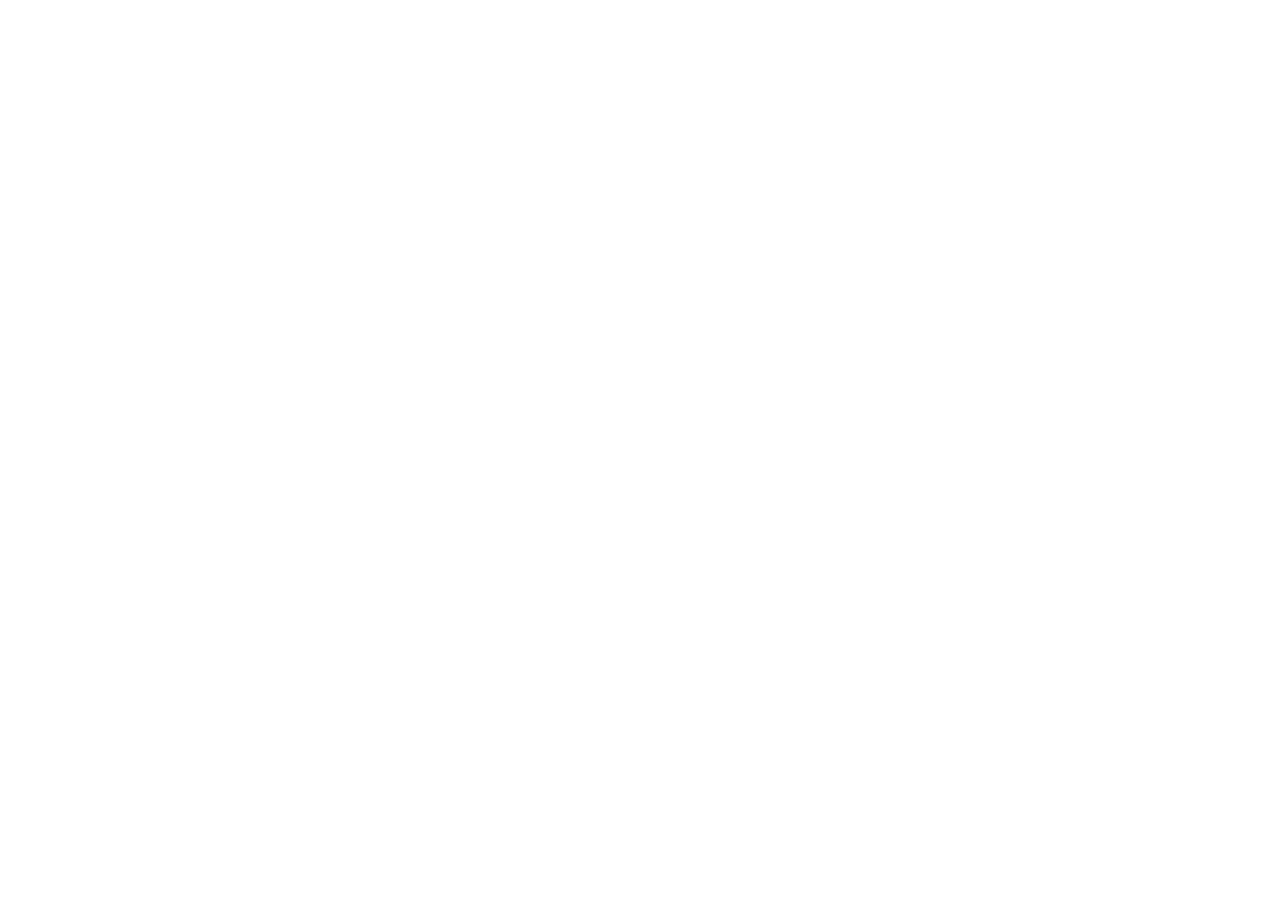
==== v3/index.html @ d5a393ef "Beauty Queen Aurelia Orenczuk – 3 Versionen + Dashboard Dashboard: - 3-Spalten Grid: Starter (500€)," ====
<!doctype html>
<html lang="de">
  <head>
    <meta charset="UTF-8" />
    <meta name="viewport" content="width=device-width, initial-scale=1.0" />
    
    <!-- Primary Meta Tags -->
    <title>Beauty Queen Aurelia | Facial Spa & Kosmetik Heilbronn | 5 Sterne</title>
    <meta name="title" content="Beauty Queen Aurelia | Facial Spa & Kosmetik Heilbronn | 5 Sterne">
    <meta name="description" content="Exklusive Gesichtsbehandlungen, Wimpernverlängerung, Maniküre Heilbronn. 5,0 Sterne, Online-Termin. Pfühlstraße 54. Jetzt buchen!">
    <meta name="keywords" content="Kosmetikstudio Heilbronn, Wimpernverlängerung Heilbronn, Maniküre Pediküre Heilbronn, Shellac Heilbronn, Gesichtsbehandlung Heilbronn, Waxing Heilbronn, Beauty Studio Heilbronn">
    <meta name="author" content="Beauty Queen Aurelia - Aurelia Orenczuk">
    <meta name="robots" content="index, follow">
    <meta name="language" content="German">
    <meta name="revisit-after" content="7 days">
    
    <!-- Canonical URL -->
    <link rel="canonical" href="https://beautyoase-aphrodite.de">
    
    <!-- Open Graph / Facebook -->
    <meta property="og:type" content="website">
    <meta property="og:url" content="https://beautyoase-aphrodite.de">
    <meta property="og:title" content="Beauty Queen Aurelia | Facial Spa & Kosmetik Heilbronn">
    <meta property="og:description" content="Exklusive Gesichtsbehandlungen, Wimpernverlängerung, Maniküre Heilbronn. 5,0 Sterne, Online-Termin.">
    <meta property="og:image" content="https://beautyoase-aphrodite.de/images/imgi_173_SLIDE_04.jpg">
    <meta property="og:locale" content="de_DE">
    
    <!-- Twitter -->
    <meta property="twitter:card" content="summary_large_image">
    <meta property="twitter:url" content="https://beautyoase-aphrodite.de">
    <meta property="twitter:title" content="Beauty Queen Aurelia | Facial Spa & Kosmetik Heilbronn">
    <meta property="twitter:description" content="Exklusive Gesichtsbehandlungen, Wimpernverlängerung, Maniküre Heilbronn. 5,0 Sterne, Online-Termin.">
    <meta property="twitter:image" content="https://beautyoase-aphrodite.de/images/imgi_173_SLIDE_04.jpg">
    
    <!-- Favicon -->
    <link rel="icon" type="image/png" href="./images/imgi_1_BEAUTYOASE-APHRODITE.png">
    <link rel="apple-touch-icon" href="./images/imgi_1_BEAUTYOASE-APHRODITE.png">
    
    <!-- Preconnect to external domains -->
    <link rel="preconnect" href="https://fonts.googleapis.com">
    <link rel="preconnect" href="https://fonts.gstatic.com" crossorigin>
    <link rel="preconnect" href="https://termin.beautyoase-aphrodite.coprog.org">
    
    <!-- Theme Color -->
    <meta name="theme-color" content="#F6B6B6">
    <meta name="msapplication-TileColor" content="#F6B6B6">
    
    <!-- Geo Tags for Local SEO -->
    <meta name="geo.region" content="DE-BW">
    <meta name="geo.placename" content="Heilbronn">
    <meta name="geo.position" content="49.1431;9.2186">
    <meta name="ICBM" content="49.1431, 9.2186">
    
    <!-- Structured Data - Organization -->
    <script type="application/ld+json">
    {
      "@context": "https://schema.org",
      "@type": "Organization",
      "name": "Beauty Queen Aurelia",
      "url": "https://beautyoase-aphrodite.de",
      "logo": "https://beautyoase-aphrodite.de/images/imgi_1_BEAUTYOASE-APHRODITE.png",
      "sameAs": [
        "https://www.instagram.com/beautyoase.aphrodite"
      ],
      "contactPoint": {
        "@type": "ContactPoint",
        "telephone": "+4917647744444",
        "contactType": "customer service",
        "availableLanguage": ["German"]
      }
    }
    </script>
    
    <!-- Structured Data - LocalBusiness -->
    <script type="application/ld+json">
    {
      "@context": "https://schema.org",
      "@type": "BeautySalon",
      "name": "Beauty Queen Aurelia",
      "image": "https://beautyoase-aphrodite.de/images/imgi_173_SLIDE_04.jpg",
      "@id": "https://beautyoase-aphrodite.de",
      "url": "https://beautyoase-aphrodite.de",
      "telephone": "+4917647744444",
      "email": "mail@beautyoase-aphrodite.de",
      "priceRange": "€€",
      "address": {
        "@type": "PostalAddress",
        "streetAddress": "Pfühlstraße 54",
        "addressLocality": "Heilbronn",
        "postalCode": "74076",
        "addressCountry": "DE"
      },
      "geo": {
        "@type": "GeoCoordinates",
        "latitude": 49.1431,
        "longitude": 9.2186
      },
      "openingHoursSpecification": [
        {
          "@type": "OpeningHoursSpecification",
          "dayOfWeek": ["Monday", "Tuesday", "Wednesday", "Thursday", "Friday"],
          "opens": "09:00",
          "closes": "17:00"
        }
      ],
      "aggregateRating": {
        "@type": "AggregateRating",
        "ratingValue": "5.0",
        "reviewCount": "52",
        "bestRating": "5",
        "worstRating": "1"
      },
      "founder": {
        "@type": "Person",
        "name": "Aurelia Orenczuk"
      }
    }
    </script>
    <script type="module" crossorigin src=./assets/index-CwjNgQyV.js"></script>
    <link rel="stylesheet" crossorigin href=./assets/index-iVnTmC1q.css">
  </head>
  <body>
    <div id="root"></div>
  </body>
</html>
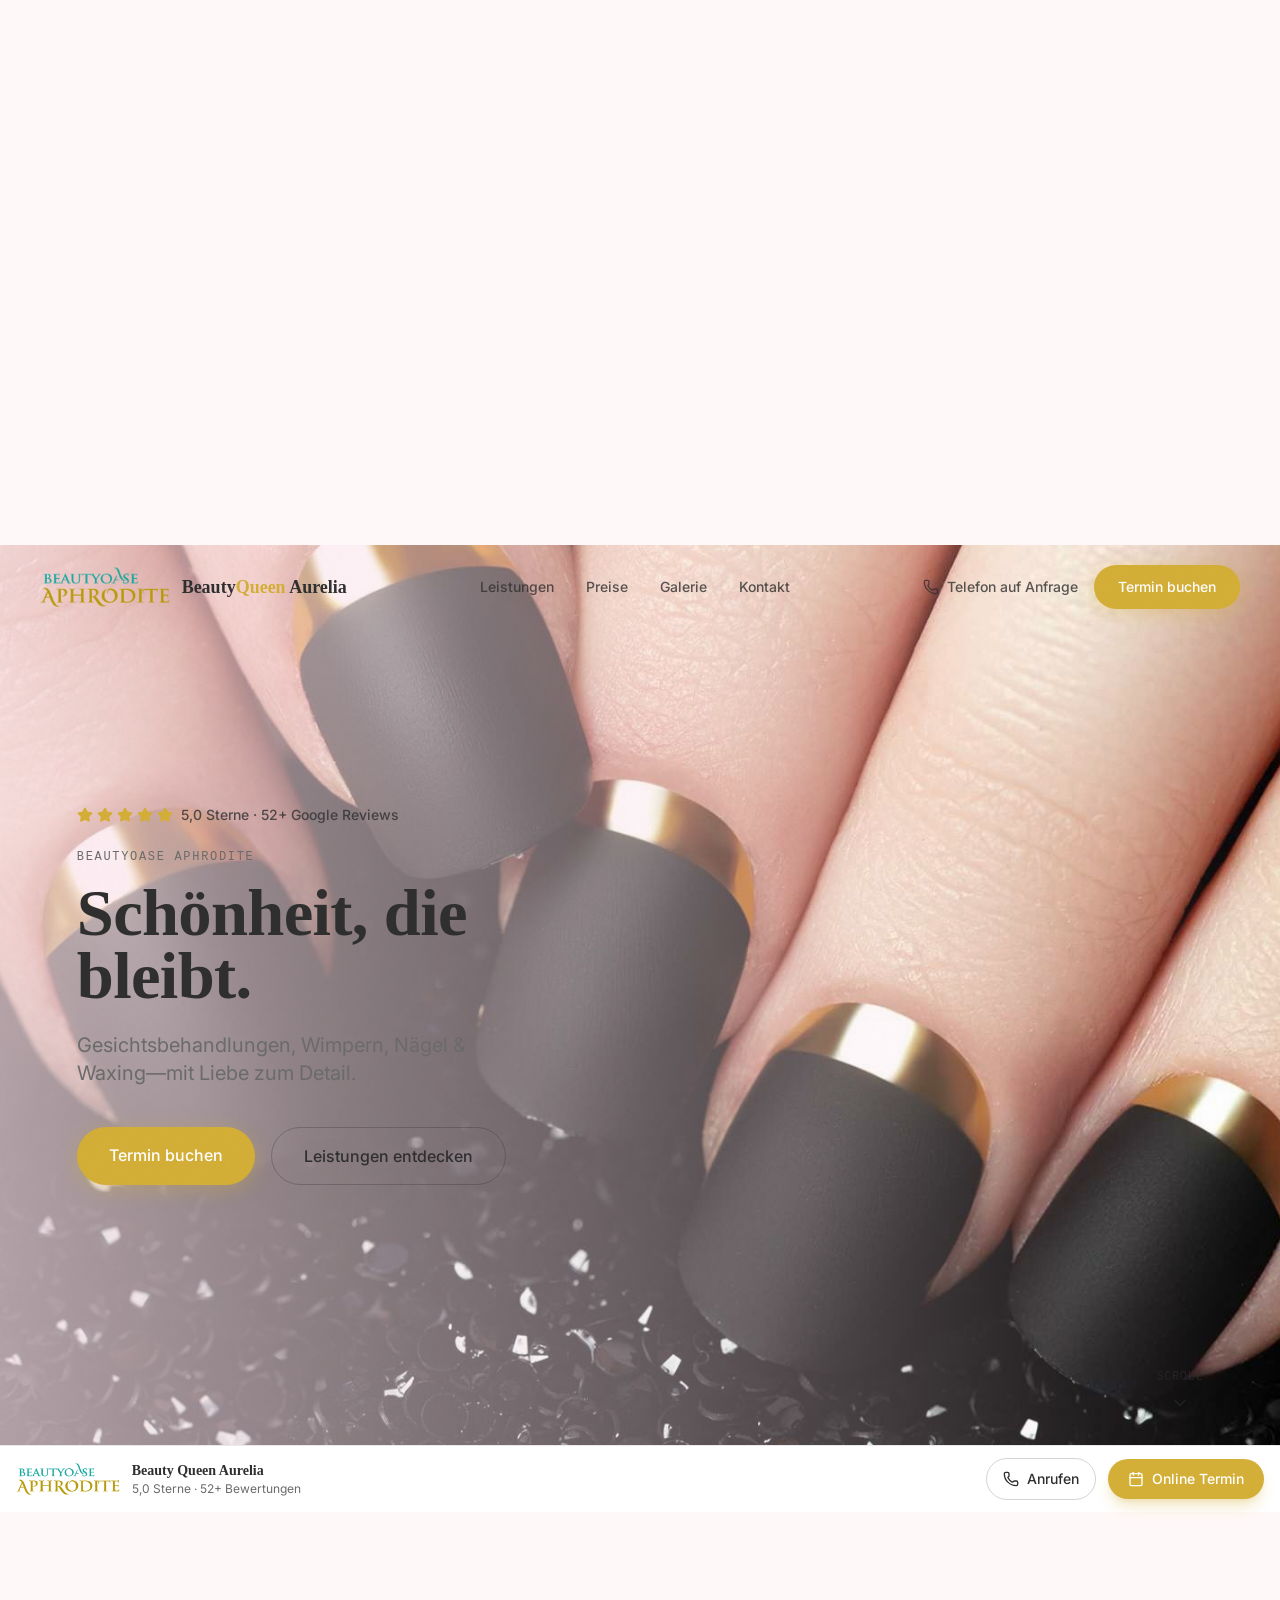
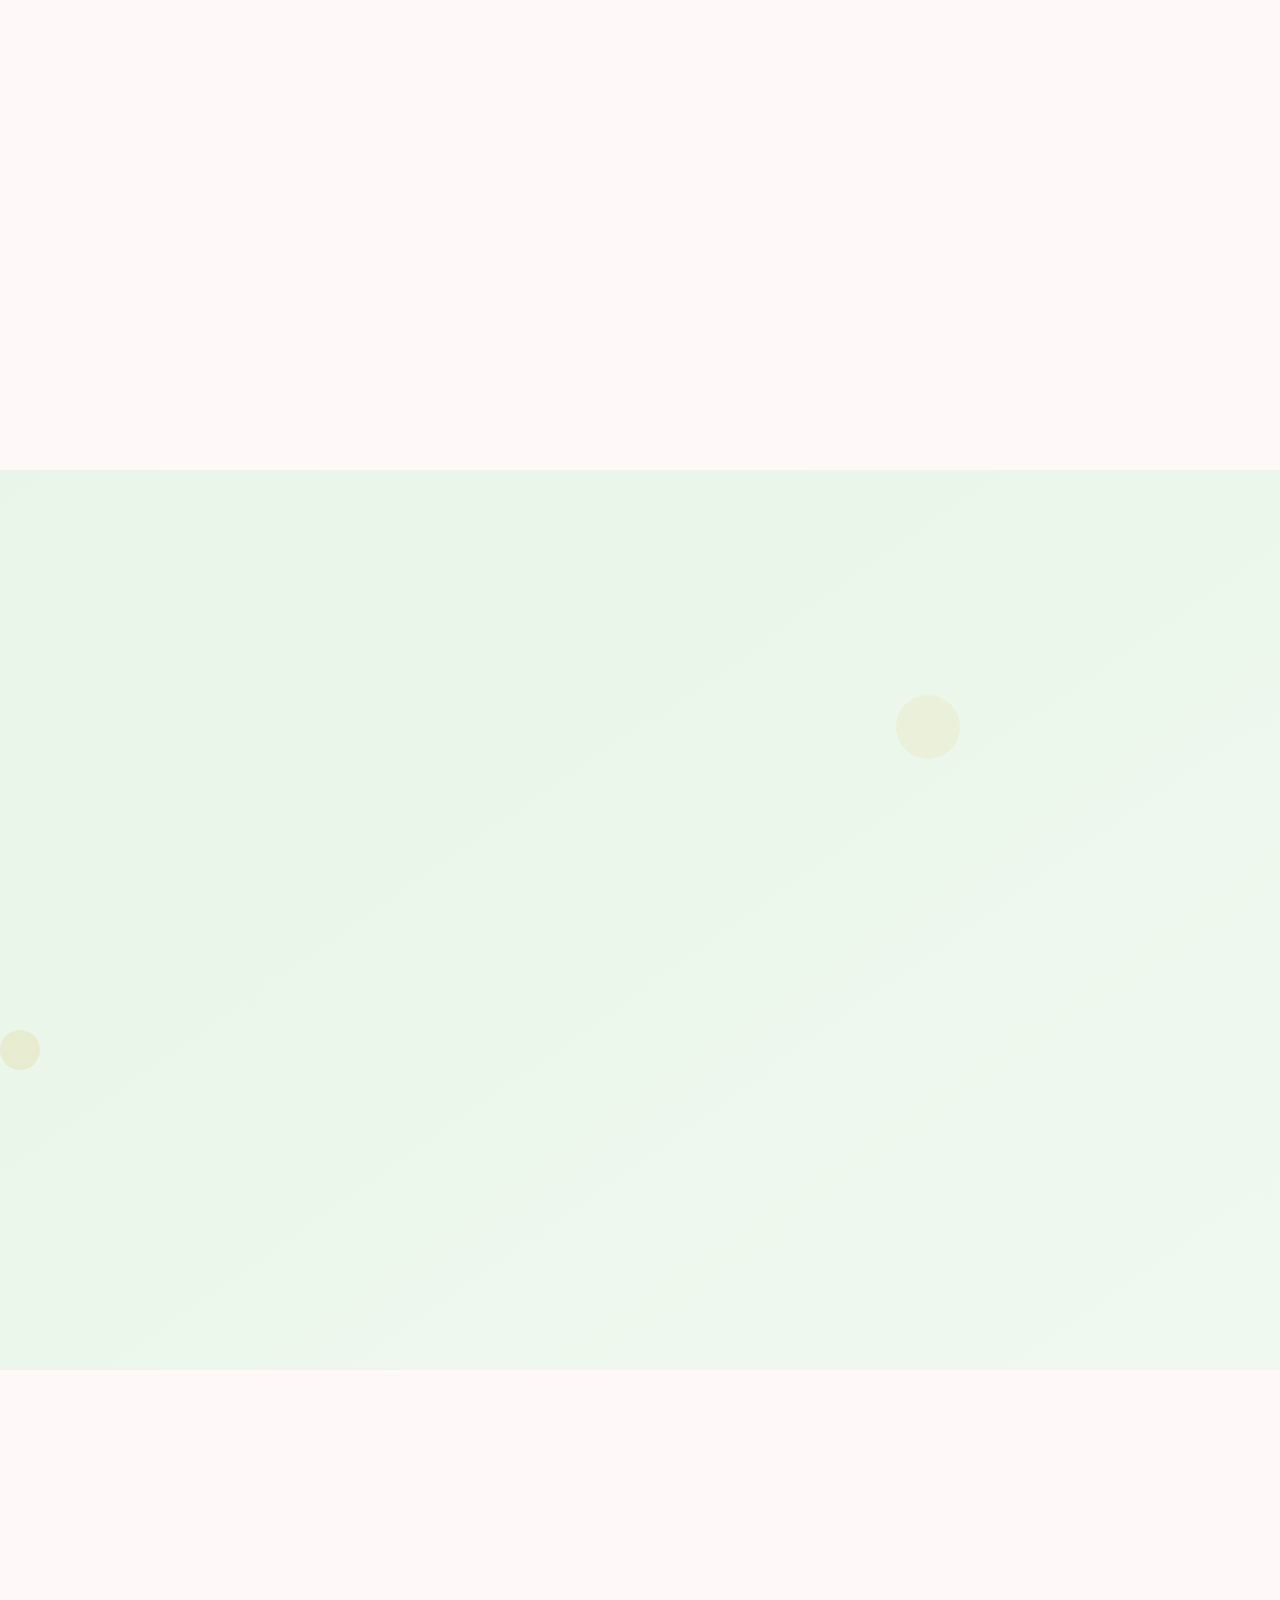
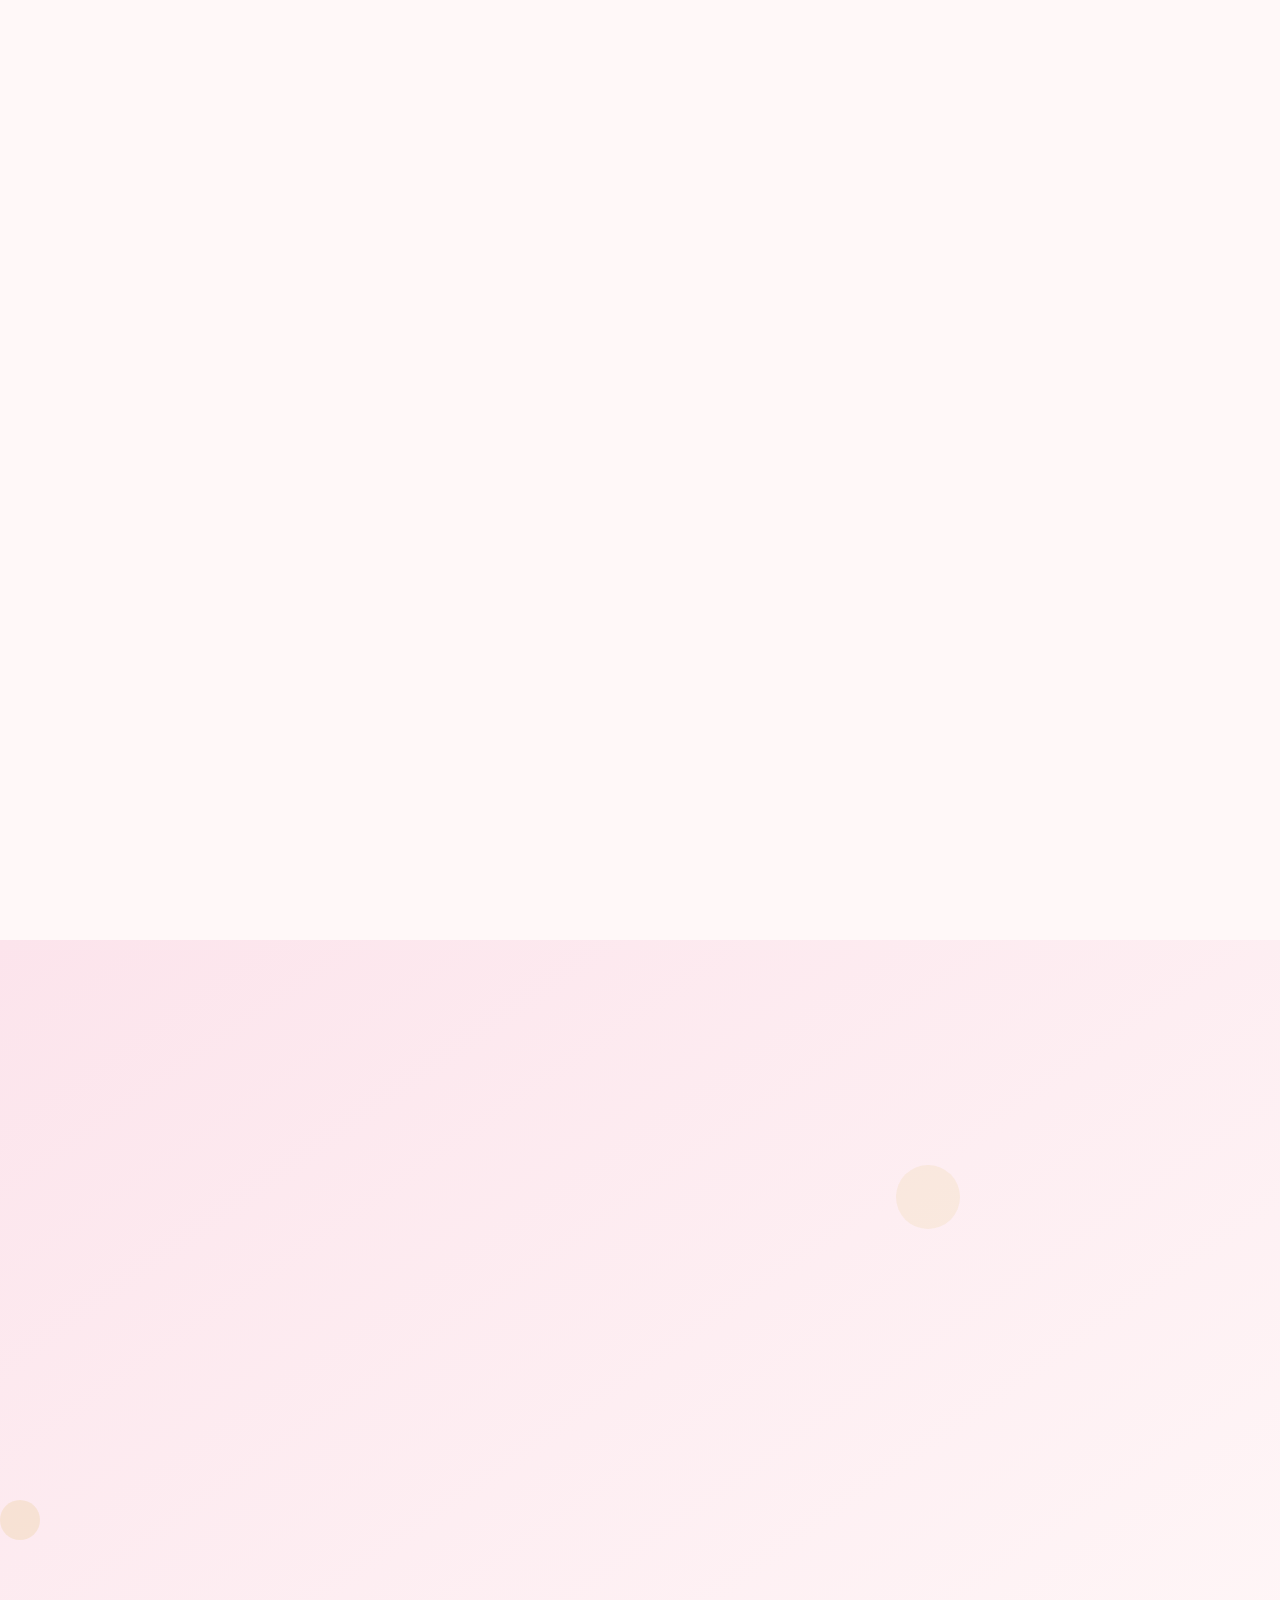
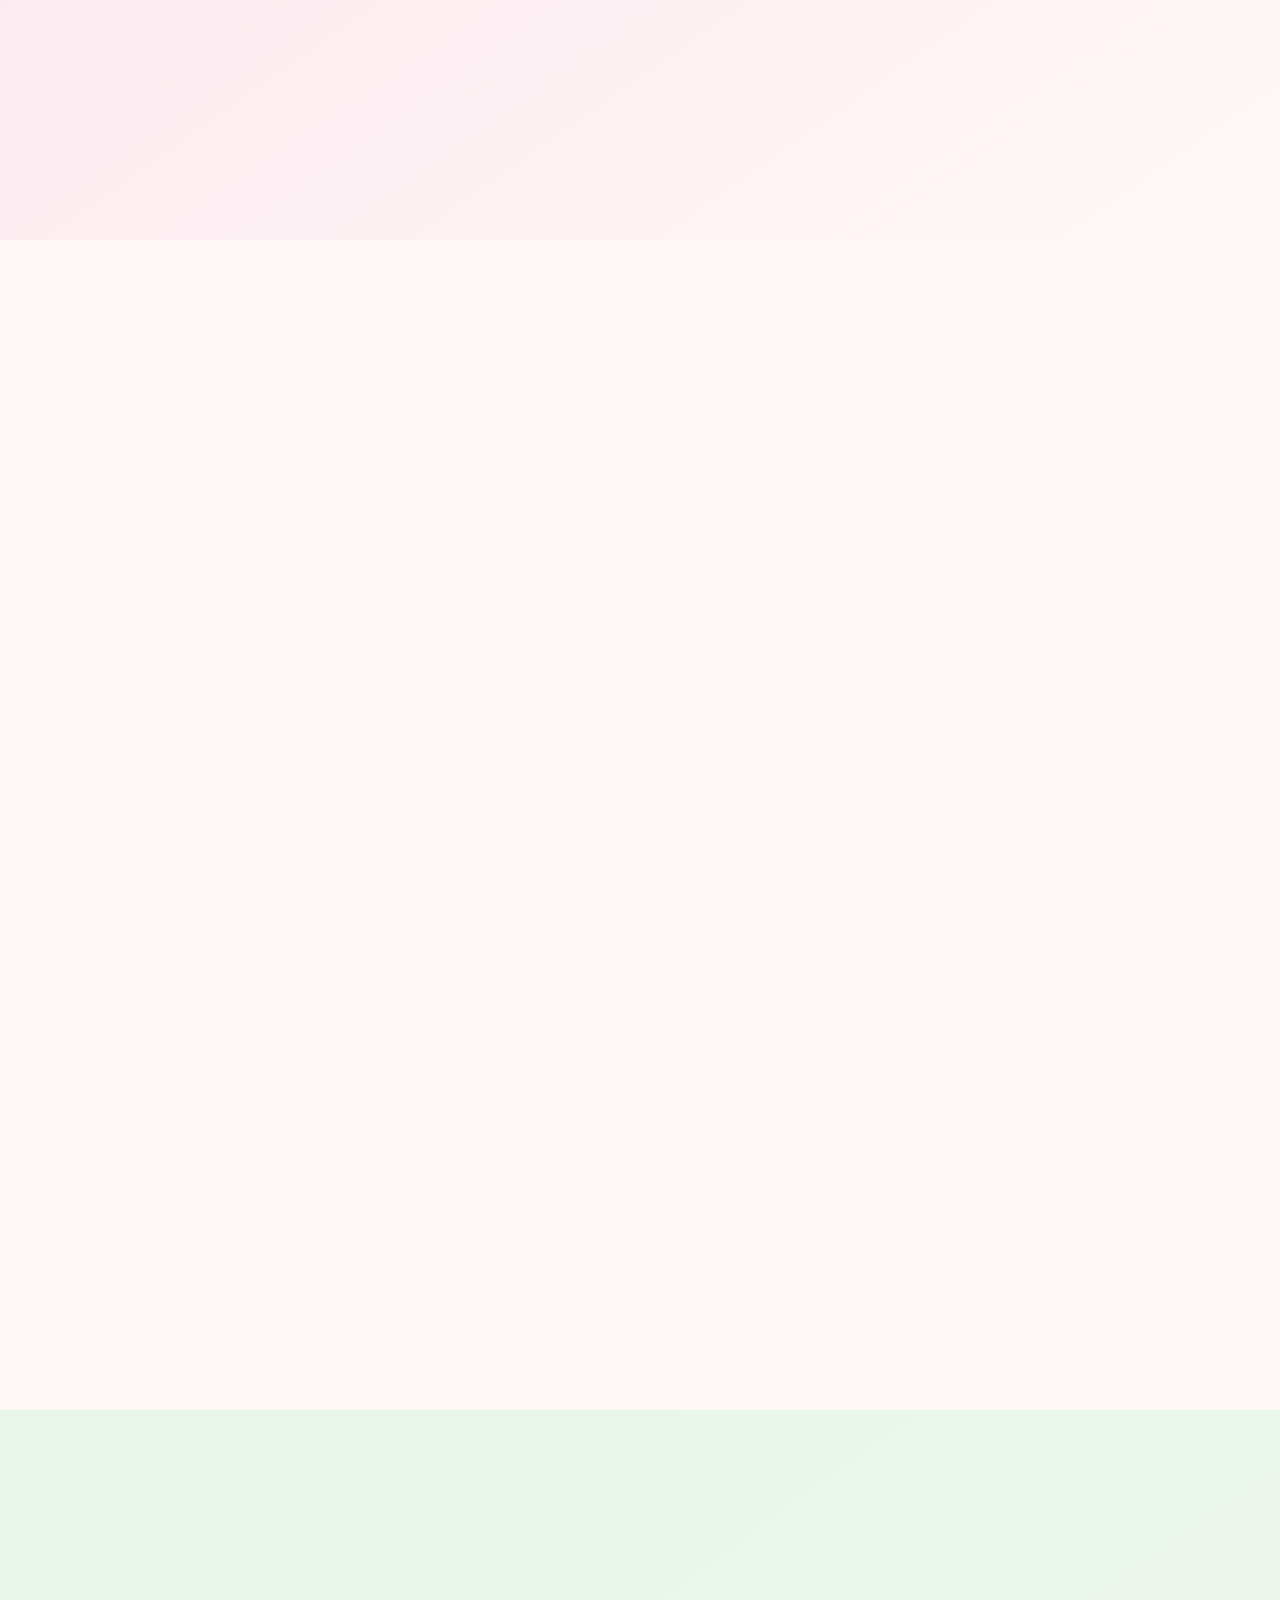
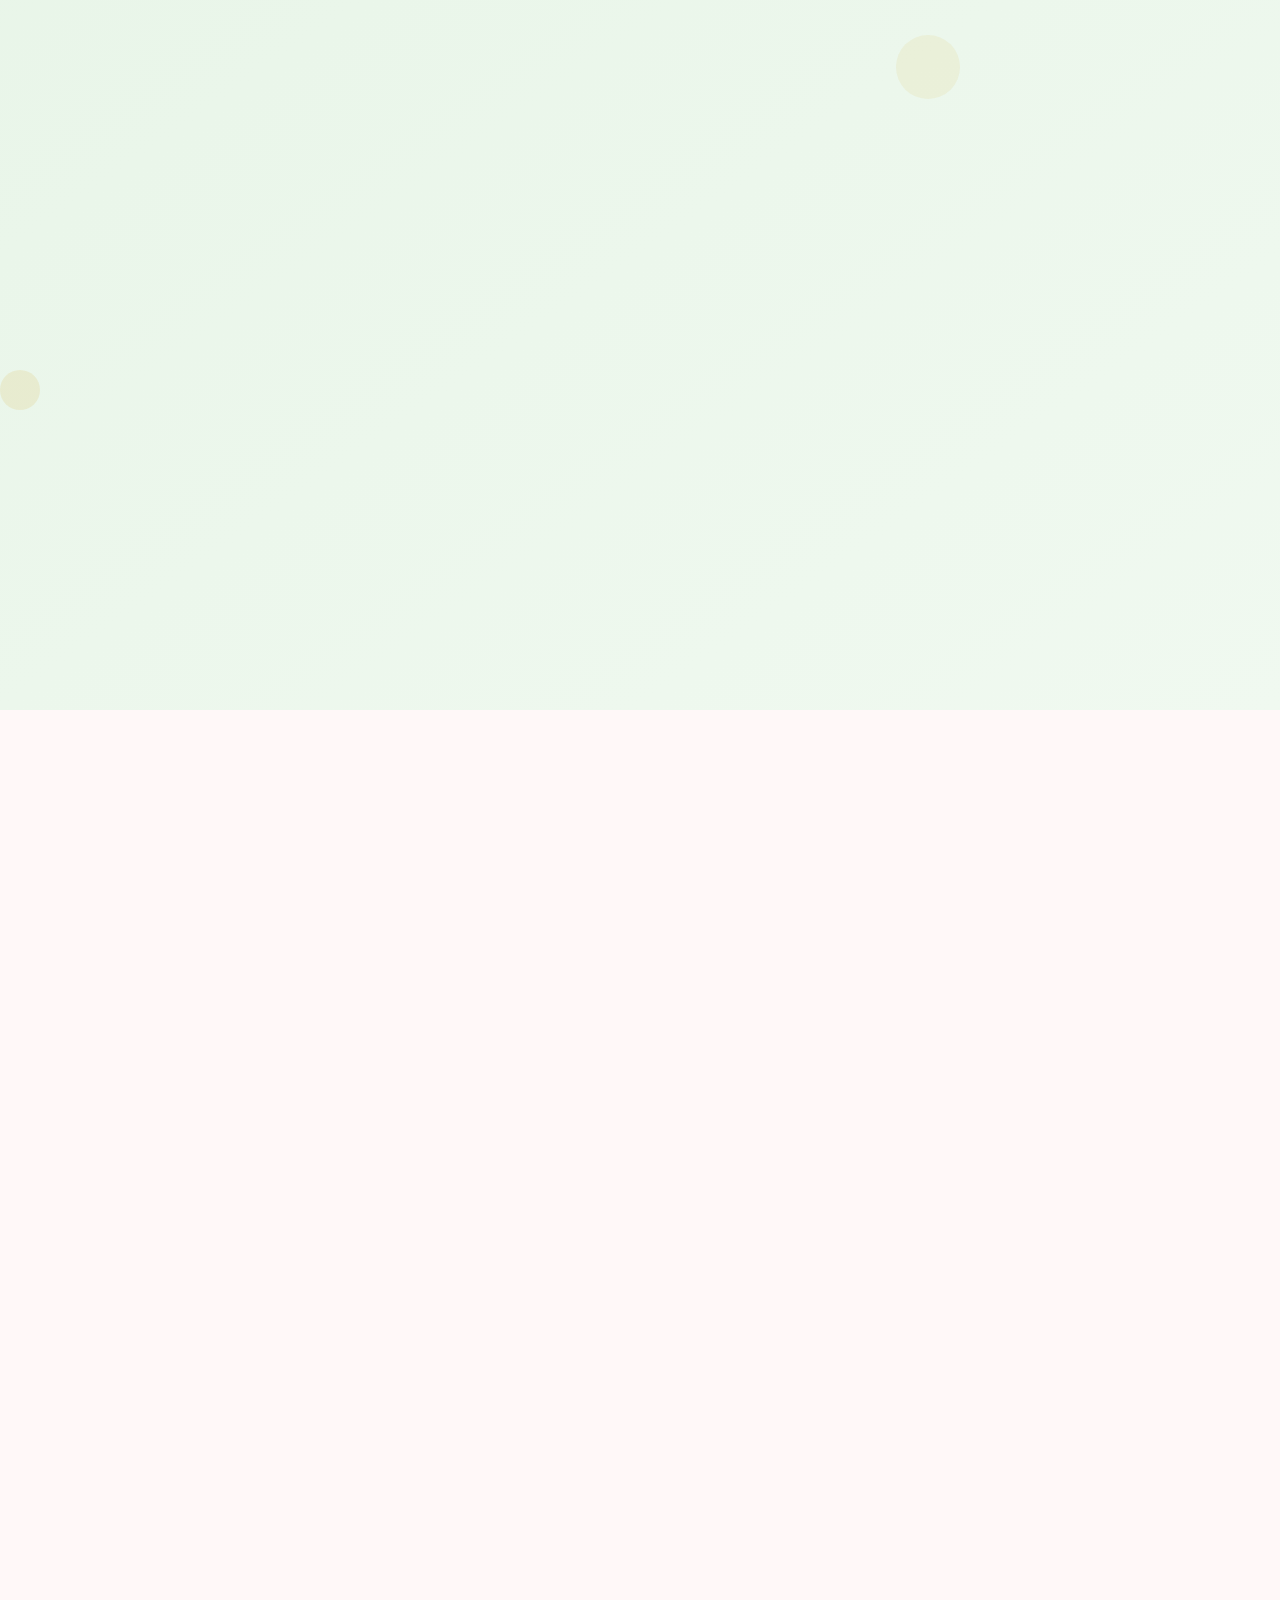
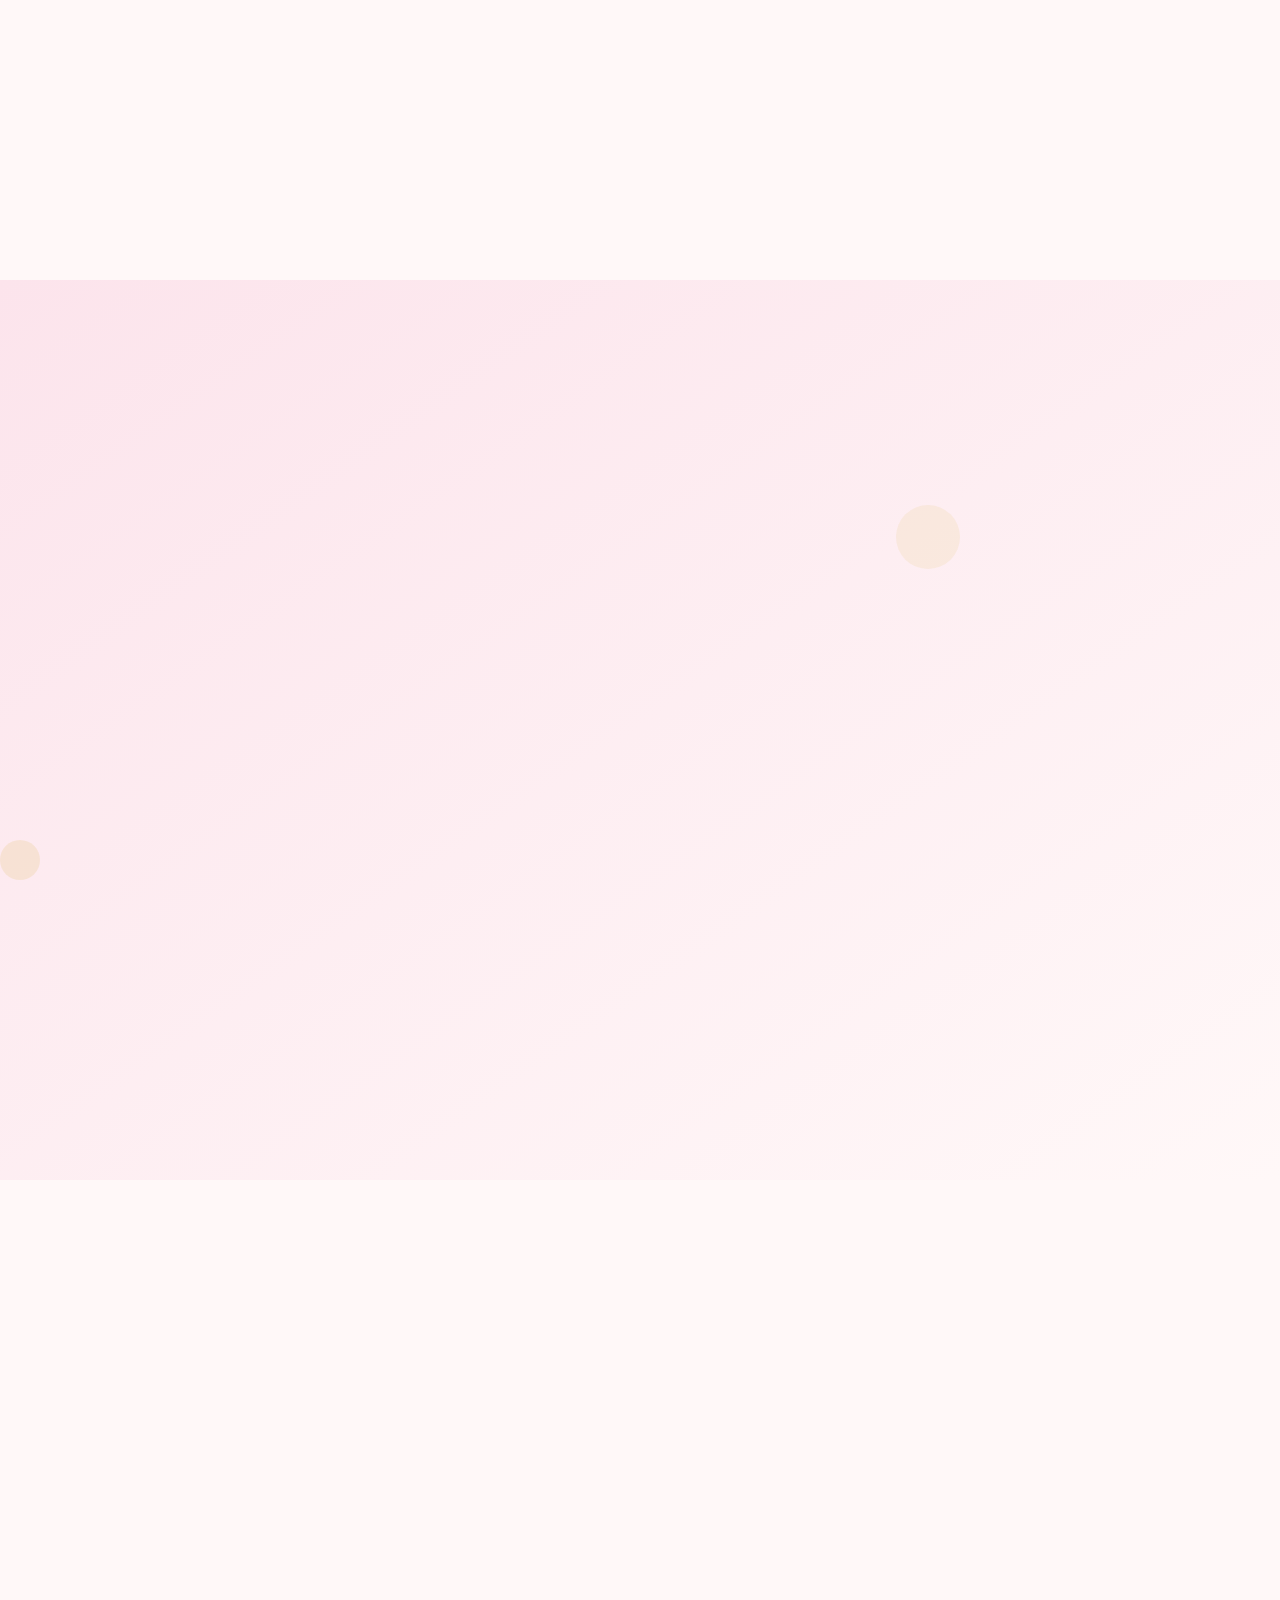
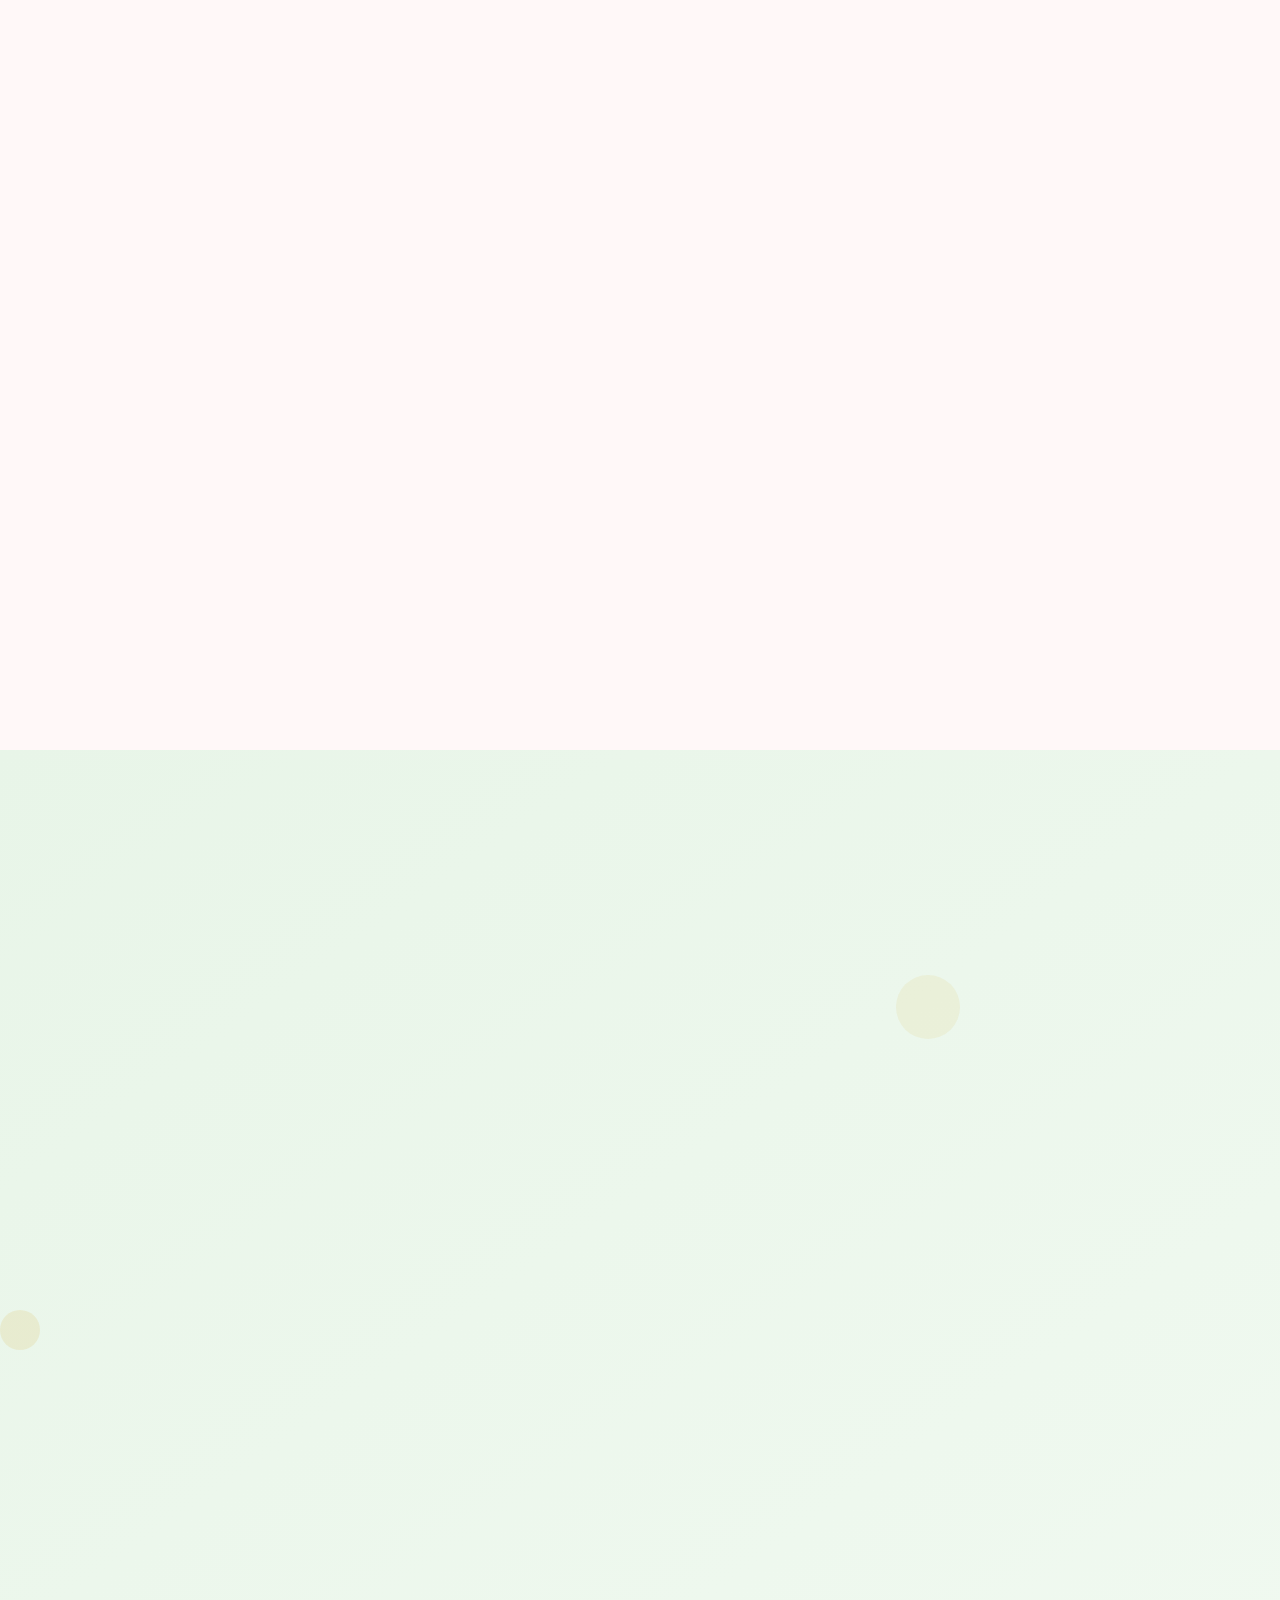
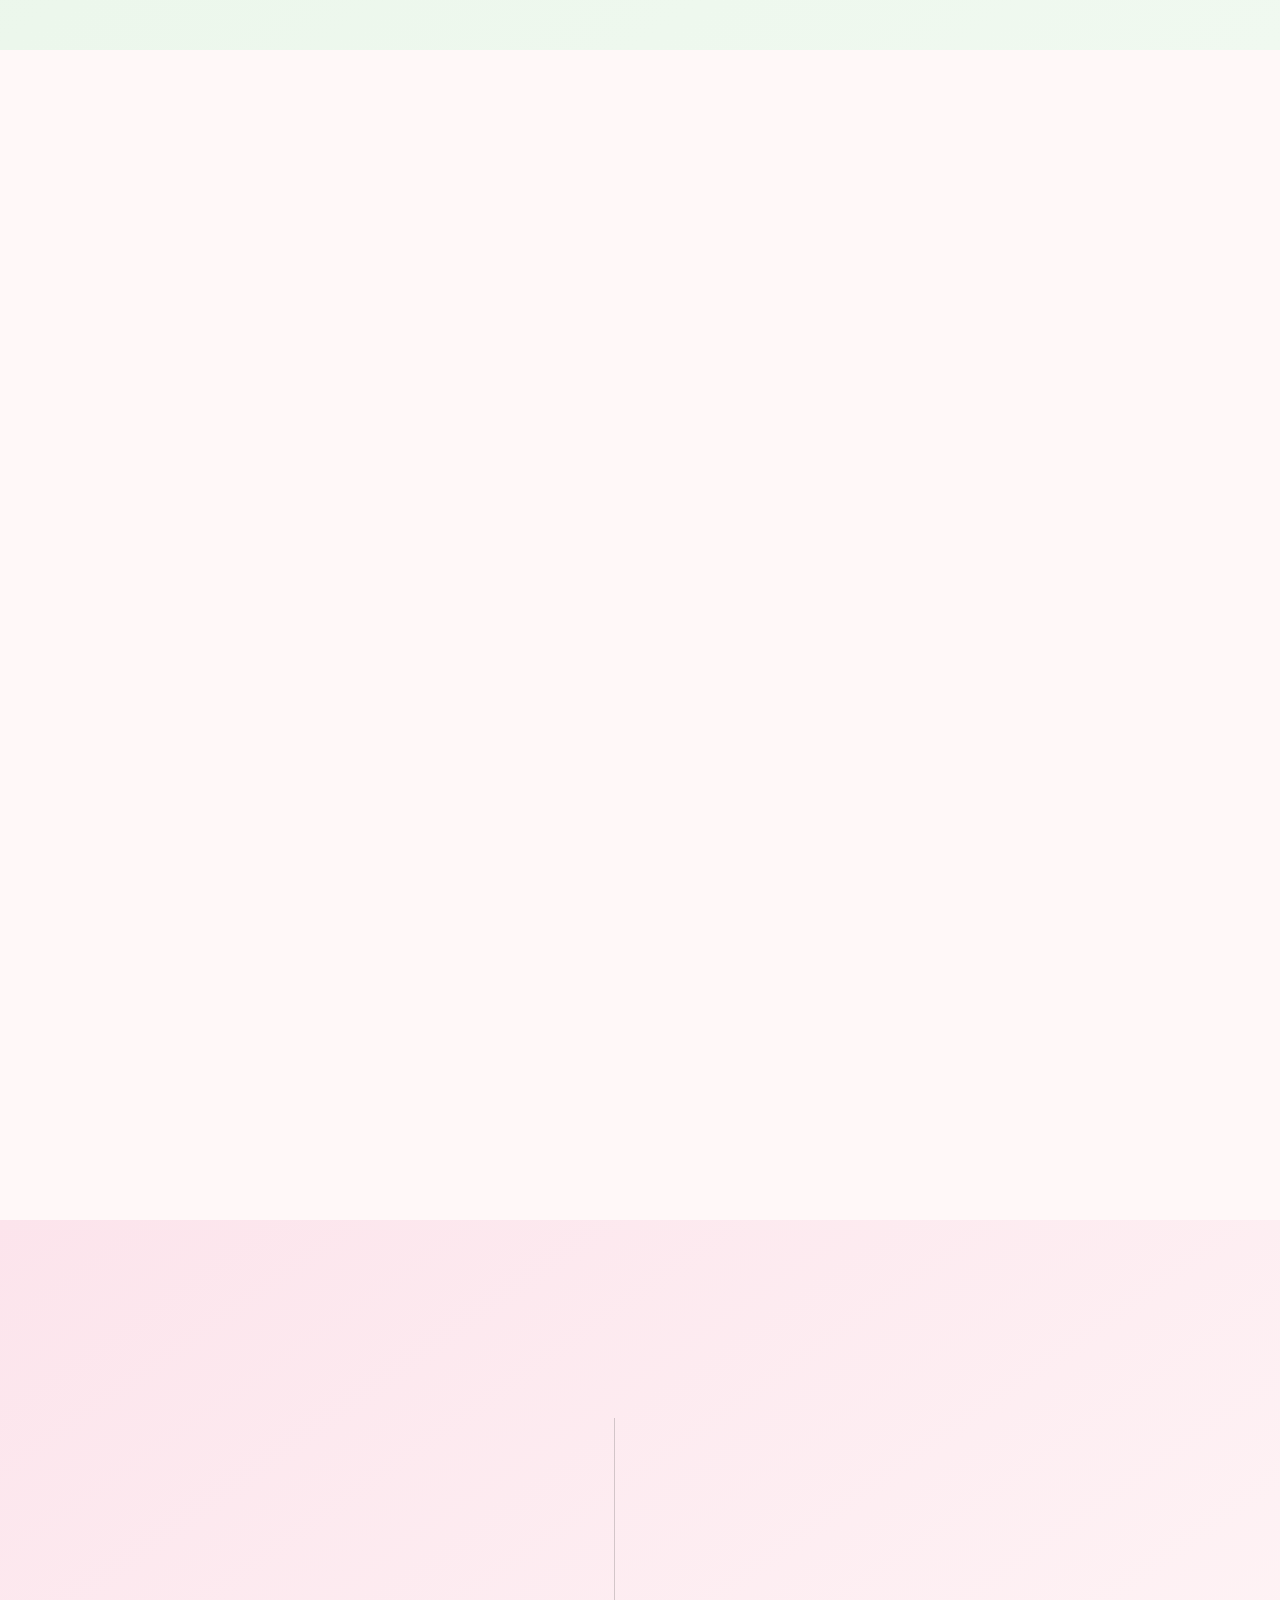
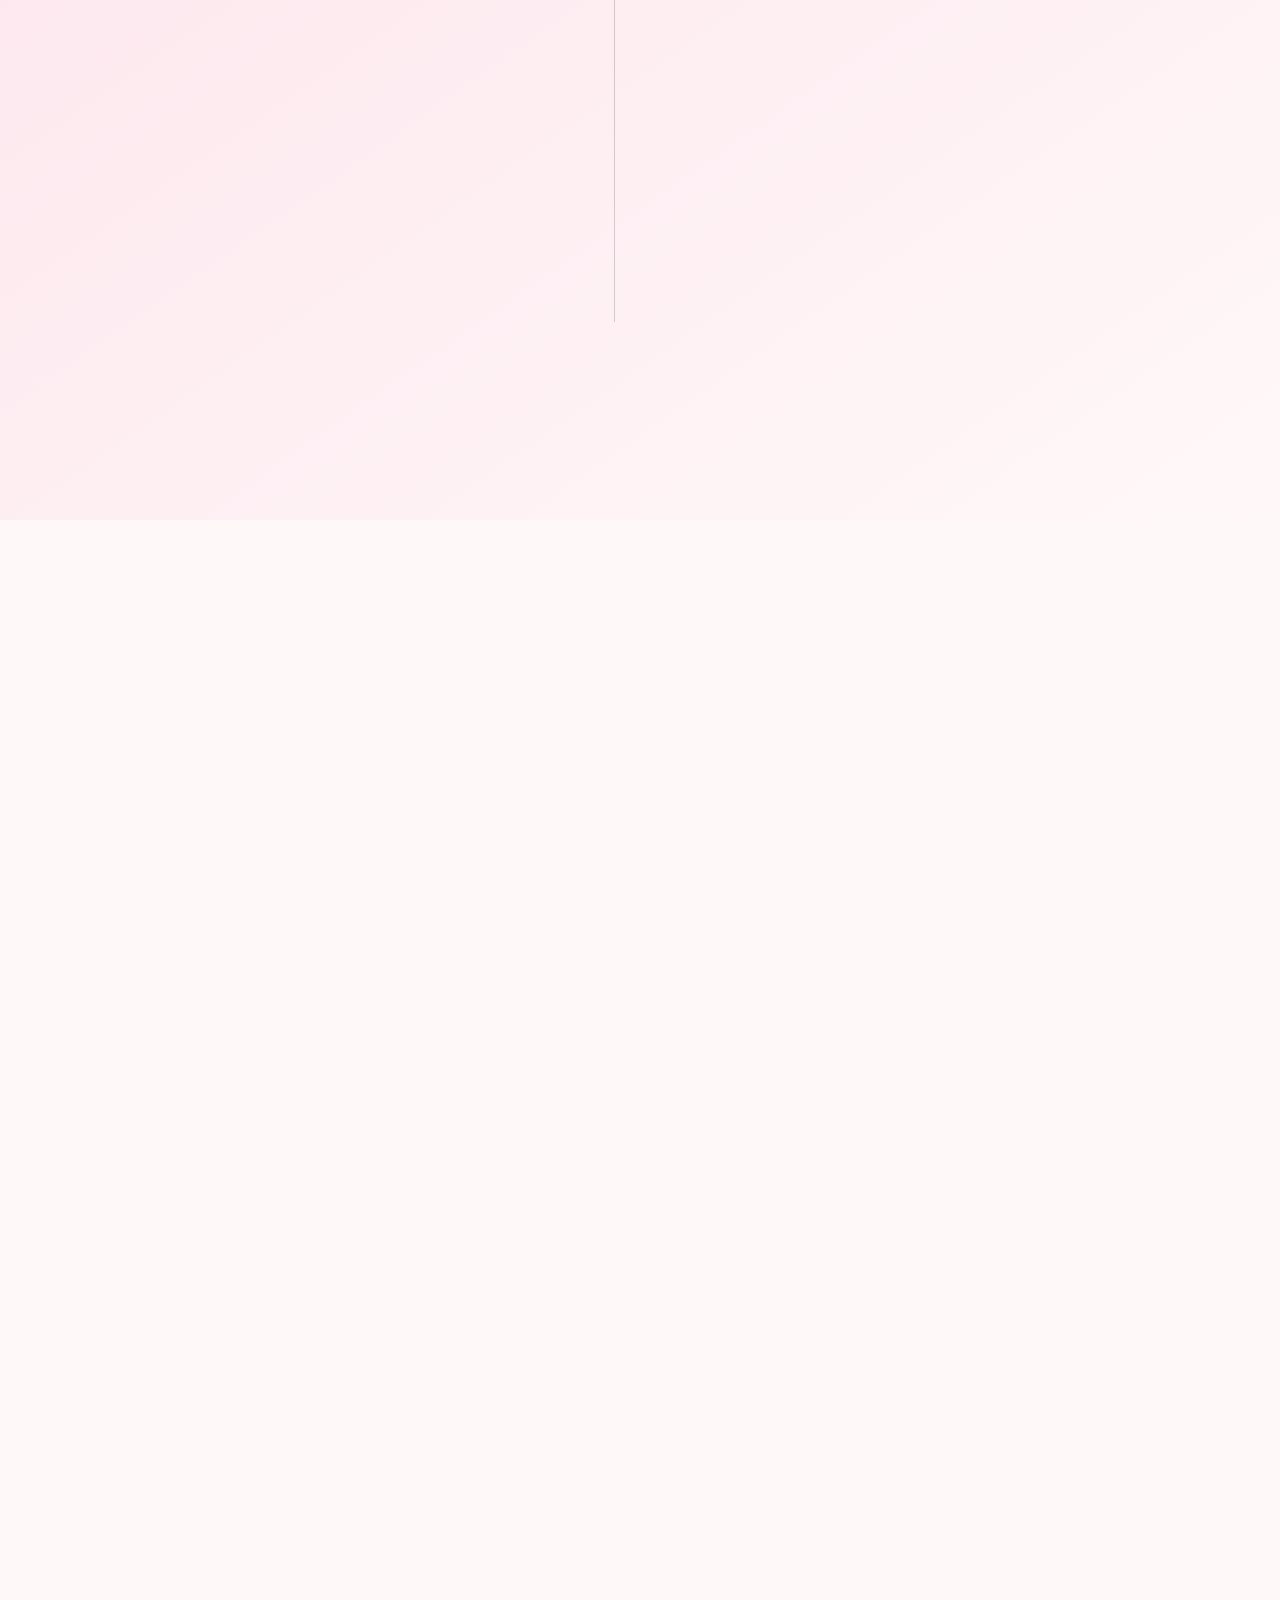
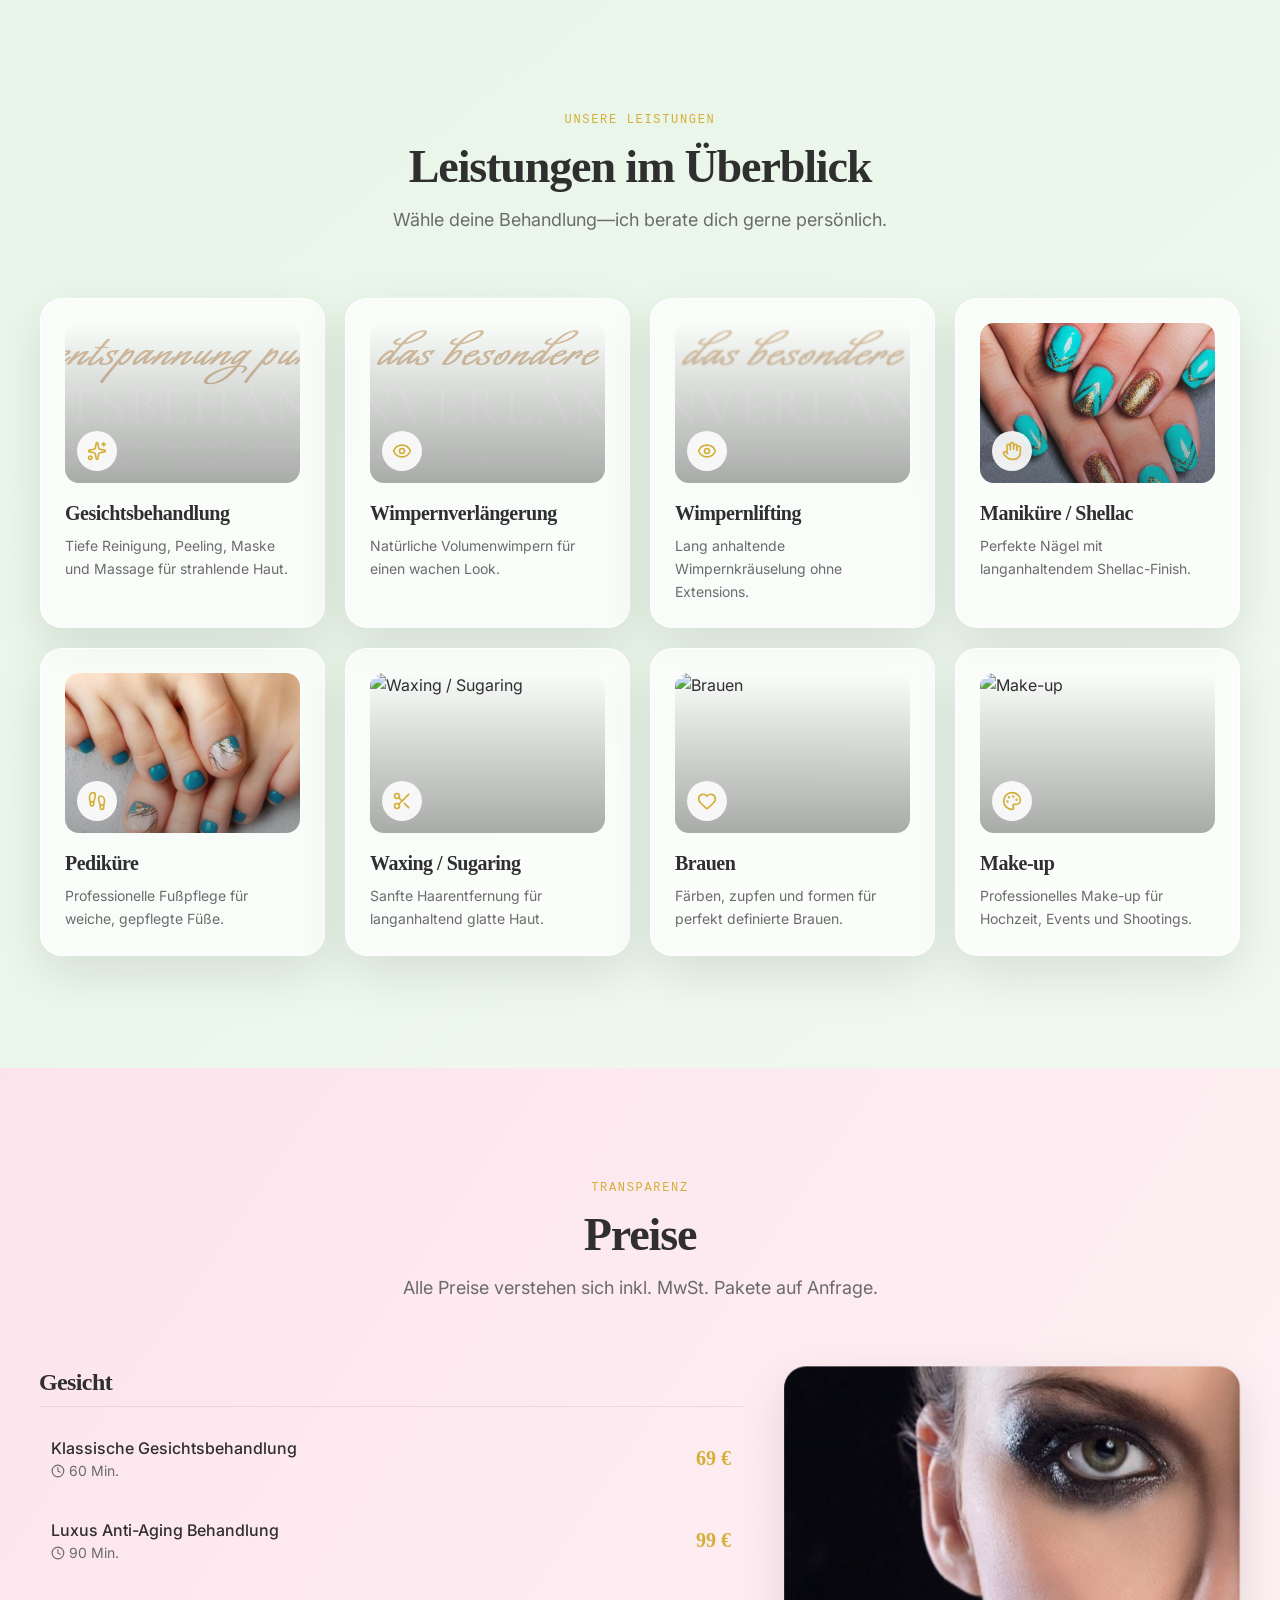
==== commit c6a4ed13: "v2+v3: Beauty Queen Aurelia angepasst, Beautyoase/Aphrodite Reste entfernt v2: - Letztes "Aphrodite"" ====
--- a/v3/index.html
+++ b/v3/index.html
@@ -15,31 +15,31 @@
     <meta name="revisit-after" content="7 days">
     
     <!-- Canonical URL -->
-    <link rel="canonical" href="https://beautyoase-aphrodite.de">
+    <link rel="canonical" href="https://beauty-queen-aurelia.de">
     
     <!-- Open Graph / Facebook -->
     <meta property="og:type" content="website">
-    <meta property="og:url" content="https://beautyoase-aphrodite.de">
+    <meta property="og:url" content="https://beauty-queen-aurelia.de">
     <meta property="og:title" content="Beauty Queen Aurelia | Facial Spa & Kosmetik Heilbronn">
     <meta property="og:description" content="Exklusive Gesichtsbehandlungen, Wimpernverlängerung, Maniküre Heilbronn. 5,0 Sterne, Online-Termin.">
-    <meta property="og:image" content="https://beautyoase-aphrodite.de/images/imgi_173_SLIDE_04.jpg">
+    <meta property="og:image" content="https://beauty-queen-aurelia.de/images/imgi_173_SLIDE_04.jpg">
     <meta property="og:locale" content="de_DE">
     
     <!-- Twitter -->
     <meta property="twitter:card" content="summary_large_image">
-    <meta property="twitter:url" content="https://beautyoase-aphrodite.de">
+    <meta property="twitter:url" content="https://beauty-queen-aurelia.de">
     <meta property="twitter:title" content="Beauty Queen Aurelia | Facial Spa & Kosmetik Heilbronn">
     <meta property="twitter:description" content="Exklusive Gesichtsbehandlungen, Wimpernverlängerung, Maniküre Heilbronn. 5,0 Sterne, Online-Termin.">
-    <meta property="twitter:image" content="https://beautyoase-aphrodite.de/images/imgi_173_SLIDE_04.jpg">
+    <meta property="twitter:image" content="https://beauty-queen-aurelia.de/images/imgi_173_SLIDE_04.jpg">
     
     <!-- Favicon -->
-    <link rel="icon" type="image/png" href="./images/imgi_1_BEAUTYOASE-APHRODITE.png">
-    <link rel="apple-touch-icon" href="./images/imgi_1_BEAUTYOASE-APHRODITE.png">
+    <link rel="icon" type="image/png" href="./images/imgi_1_BEAUTY-QUEEN-AURELIA.png">
+    <link rel="apple-touch-icon" href="./images/imgi_1_BEAUTY-QUEEN-AURELIA.png">
     
     <!-- Preconnect to external domains -->
     <link rel="preconnect" href="https://fonts.googleapis.com">
     <link rel="preconnect" href="https://fonts.gstatic.com" crossorigin>
-    <link rel="preconnect" href="https://termin.beautyoase-aphrodite.coprog.org">
+    <link rel="preconnect" href="https://termin.beauty-queen-aurelia.coprog.org">
     
     <!-- Theme Color -->
     <meta name="theme-color" content="#F6B6B6">
@@ -57,10 +57,10 @@
       "@context": "https://schema.org",
       "@type": "Organization",
       "name": "Beauty Queen Aurelia",
-      "url": "https://beautyoase-aphrodite.de",
-      "logo": "https://beautyoase-aphrodite.de/images/imgi_1_BEAUTYOASE-APHRODITE.png",
+      "url": "https://beauty-queen-aurelia.de",
+      "logo": "https://beauty-queen-aurelia.de/images/imgi_1_BEAUTY-QUEEN-AURELIA.png",
       "sameAs": [
-        "https://www.instagram.com/beautyoase.aphrodite"
+        "https://www.instagram.com/beauty.queen.aurelia"
       ],
       "contactPoint": {
         "@type": "ContactPoint",
@@ -77,11 +77,11 @@
       "@context": "https://schema.org",
       "@type": "BeautySalon",
       "name": "Beauty Queen Aurelia",
-      "image": "https://beautyoase-aphrodite.de/images/imgi_173_SLIDE_04.jpg",
-      "@id": "https://beautyoase-aphrodite.de",
-      "url": "https://beautyoase-aphrodite.de",
+      "image": "https://beauty-queen-aurelia.de/images/imgi_173_SLIDE_04.jpg",
+      "@id": "https://beauty-queen-aurelia.de",
+      "url": "https://beauty-queen-aurelia.de",
       "telephone": "+4917647744444",
-      "email": "mail@beautyoase-aphrodite.de",
+      "email": "info@beauty-queen-aurelia.de",
       "priceRange": "€€",
       "address": {
         "@type": "PostalAddress",
@@ -116,8 +116,8 @@
       }
     }
     </script>
-    <script type="module" crossorigin src=./assets/index-CwjNgQyV.js"></script>
-    <link rel="stylesheet" crossorigin href=./assets/index-iVnTmC1q.css">
+    <script type="module" crossorigin src="./assets/index-CwjNgQyV.js"></script>
+    <link rel="stylesheet" crossorigin href="./assets/index-iVnTmC1q.css">
   </head>
   <body>
     <div id="root"></div>
--- a/v3/assets/index-iVnTmC1q.css
+++ b/v3/assets/index-iVnTmC1q.css
@@ -0,0 +1 @@
+@import"https://fonts.googleapis.com/css2?family=Cormorant+Garamond:wght@400;500;600;700&family=Inter:wght@300;400;500;600&family=IBM+Plex+Mono:wght@400;500&display=swap";*,:before,:after{--tw-border-spacing-x: 0;--tw-border-spacing-y: 0;--tw-translate-x: 0;--tw-translate-y: 0;--tw-rotate: 0;--tw-skew-x: 0;--tw-skew-y: 0;--tw-scale-x: 1;--tw-scale-y: 1;--tw-pan-x: ;--tw-pan-y: ;--tw-pinch-zoom: ;--tw-scroll-snap-strictness: proximity;--tw-gradient-from-position: ;--tw-gradient-via-position: ;--tw-gradient-to-position: ;--tw-ordinal: ;--tw-slashed-zero: ;--tw-numeric-figure: ;--tw-numeric-spacing: ;--tw-numeric-fraction: ;--tw-ring-inset: ;--tw-ring-offset-width: 0px;--tw-ring-offset-color: #fff;--tw-ring-color: rgb(59 130 246 / .5);--tw-ring-offset-shadow: 0 0 #0000;--tw-ring-shadow: 0 0 #0000;--tw-shadow: 0 0 #0000;--tw-shadow-colored: 0 0 #0000;--tw-blur: ;--tw-brightness: ;--tw-contrast: ;--tw-grayscale: ;--tw-hue-rotate: ;--tw-invert: ;--tw-saturate: ;--tw-sepia: ;--tw-drop-shadow: ;--tw-backdrop-blur: ;--tw-backdrop-brightness: ;--tw-backdrop-contrast: ;--tw-backdrop-grayscale: ;--tw-backdrop-hue-rotate: ;--tw-backdrop-invert: ;--tw-backdrop-opacity: ;--tw-backdrop-saturate: ;--tw-backdrop-sepia: ;--tw-contain-size: ;--tw-contain-layout: ;--tw-contain-paint: ;--tw-contain-style: }::backdrop{--tw-border-spacing-x: 0;--tw-border-spacing-y: 0;--tw-translate-x: 0;--tw-translate-y: 0;--tw-rotate: 0;--tw-skew-x: 0;--tw-skew-y: 0;--tw-scale-x: 1;--tw-scale-y: 1;--tw-pan-x: ;--tw-pan-y: ;--tw-pinch-zoom: ;--tw-scroll-snap-strictness: proximity;--tw-gradient-from-position: ;--tw-gradient-via-position: ;--tw-gradient-to-position: ;--tw-ordinal: ;--tw-slashed-zero: ;--tw-numeric-figure: ;--tw-numeric-spacing: ;--tw-numeric-fraction: ;--tw-ring-inset: ;--tw-ring-offset-width: 0px;--tw-ring-offset-color: #fff;--tw-ring-color: rgb(59 130 246 / .5);--tw-ring-offset-shadow: 0 0 #0000;--tw-ring-shadow: 0 0 #0000;--tw-shadow: 0 0 #0000;--tw-shadow-colored: 0 0 #0000;--tw-blur: ;--tw-brightness: ;--tw-contrast: ;--tw-grayscale: ;--tw-hue-rotate: ;--tw-invert: ;--tw-saturate: ;--tw-sepia: ;--tw-drop-shadow: ;--tw-backdrop-blur: ;--tw-backdrop-brightness: ;--tw-backdrop-contrast: ;--tw-backdrop-grayscale: ;--tw-backdrop-hue-rotate: ;--tw-backdrop-invert: ;--tw-backdrop-opacity: ;--tw-backdrop-saturate: ;--tw-backdrop-sepia: ;--tw-contain-size: ;--tw-contain-layout: ;--tw-contain-paint: ;--tw-contain-style: }*,:before,:after{box-sizing:border-box;border-width:0;border-style:solid;border-color:#e5e7eb}:before,:after{--tw-content: ""}html,:host{line-height:1.5;-webkit-text-size-adjust:100%;-moz-tab-size:4;-o-tab-size:4;tab-size:4;font-family:Inter,system-ui,sans-serif;font-feature-settings:normal;font-variation-settings:normal;-webkit-tap-highlight-color:transparent}body{margin:0;line-height:inherit}hr{height:0;color:inherit;border-top-width:1px}abbr:where([title]){-webkit-text-decoration:underline dotted;text-decoration:underline dotted}h1,h2,h3,h4,h5,h6{font-size:inherit;font-weight:inherit}a{color:inherit;text-decoration:inherit}b,strong{font-weight:bolder}code,kbd,samp,pre{font-family:IBM Plex Mono,monospace;font-feature-settings:normal;font-variation-settings:normal;font-size:1em}small{font-size:80%}sub,sup{font-size:75%;line-height:0;position:relative;vertical-align:baseline}sub{bottom:-.25em}sup{top:-.5em}table{text-indent:0;border-color:inherit;border-collapse:collapse}button,input,optgroup,select,textarea{font-family:inherit;font-feature-settings:inherit;font-variation-settings:inherit;font-size:100%;font-weight:inherit;line-height:inherit;letter-spacing:inherit;color:inherit;margin:0;padding:0}button,select{text-transform:none}button,input:where([type=button]),input:where([type=reset]),input:where([type=submit]){-webkit-appearance:button;background-color:transparent;background-image:none}:-moz-focusring{outline:auto}:-moz-ui-invalid{box-shadow:none}progress{vertical-align:baseline}::-webkit-inner-spin-button,::-webkit-outer-spin-button{height:auto}[type=search]{-webkit-appearance:textfield;outline-offset:-2px}::-webkit-search-decoration{-webkit-appearance:none}::-webkit-file-upload-button{-webkit-appearance:button;font:inherit}summary{display:list-item}blockquote,dl,dd,h1,h2,h3,h4,h5,h6,hr,figure,p,pre{margin:0}fieldset{margin:0;padding:0}legend{padding:0}ol,ul,menu{list-style:none;margin:0;padding:0}dialog{padding:0}textarea{resize:vertical}input::-moz-placeholder,textarea::-moz-placeholder{opacity:1;color:#9ca3af}input::placeholder,textarea::placeholder{opacity:1;color:#9ca3af}button,[role=button]{cursor:pointer}:disabled{cursor:default}img,svg,video,canvas,audio,iframe,embed,object{display:block;vertical-align:middle}img,video{max-width:100%;height:auto}[hidden]:where(:not([hidden=until-found])){display:none}:root{--background: 0 0% 100%;--foreground: 0 0% 18%;--card: 0 0% 100%;--card-foreground: 0 0% 18%;--popover: 0 0% 100%;--popover-foreground: 0 0% 18%;--primary: 45 65% 52%;--primary-foreground: 0 0% 100%;--secondary: 120 33% 94%;--secondary-foreground: 0 0% 18%;--muted: 340 60% 96%;--muted-foreground: 0 0% 42%;--accent: 45 65% 52%;--accent-foreground: 0 0% 100%;--destructive: 0 84.2% 60.2%;--destructive-foreground: 0 0% 98%;--border: 0 0% 88%;--input: 0 0% 88%;--ring: 45 65% 52%;--radius: .625rem;--blush-primary: #F6B6B6;--blush-light: #FCE4EC;--blush-lighter: #FFF8F8;--sage-primary: #E8F5E8;--sage-light: #F0F9F0;--gold-primary: #D4AF37;--gold-light: #E5C76B;--cream-primary: #FDFAF6;--charcoal-primary: #2F2F2F;--charcoal-light: #6B6B6B}*{border-color:hsl(var(--border))}html{scroll-behavior:auto;-webkit-font-smoothing:antialiased;-moz-osx-font-smoothing:grayscale}body{--tw-bg-opacity: 1;background-color:rgb(255 248 248 / var(--tw-bg-opacity, 1));font-family:Inter,system-ui,sans-serif;--tw-text-opacity: 1;color:rgb(47 47 47 / var(--tw-text-opacity, 1));font-feature-settings:"kern" 1,"liga" 1;overflow-x:hidden}h1,h2,h3,h4,h5,h6{font-family:Cormorant Garamond,Georgia,serif;font-weight:600;letter-spacing:-.025em}h1{font-size:clamp(44px,5.2vw,78px);line-height:.95;letter-spacing:-.01em}h2{font-size:clamp(34px,3.6vw,56px);line-height:1}h3{font-size:clamp(22px,2.2vw,32px);line-height:1.1}p{font-size:1rem;line-height:1.5rem;line-height:1.625}.glass-card{border-radius:22px;border-width:1px;border-color:#ffffffd9;background-color:#ffffffb3;--tw-backdrop-blur: blur(4px);-webkit-backdrop-filter:var(--tw-backdrop-blur) var(--tw-backdrop-brightness) var(--tw-backdrop-contrast) var(--tw-backdrop-grayscale) var(--tw-backdrop-hue-rotate) var(--tw-backdrop-invert) var(--tw-backdrop-opacity) var(--tw-backdrop-saturate) var(--tw-backdrop-sepia);backdrop-filter:var(--tw-backdrop-blur) var(--tw-backdrop-brightness) var(--tw-backdrop-contrast) var(--tw-backdrop-grayscale) var(--tw-backdrop-hue-rotate) var(--tw-backdrop-invert) var(--tw-backdrop-opacity) var(--tw-backdrop-saturate) var(--tw-backdrop-sepia);box-shadow:0 18px 50px #0000001a}.btn-gold{border-radius:9999px;--tw-bg-opacity: 1;background-color:rgb(212 175 55 / var(--tw-bg-opacity, 1));padding:1rem 2rem;font-weight:500;--tw-text-opacity: 1;color:rgb(255 255 255 / var(--tw-text-opacity, 1));transition-property:all;transition-timing-function:cubic-bezier(.4,0,.2,1);transition-duration:.3s;animation-duration:.3s;box-shadow:0 4px 20px #d4af3759}.btn-gold:hover{--tw-bg-opacity: 1;background-color:rgb(184 150 12 / var(--tw-bg-opacity, 1));transform:translateY(-2px) scale(1.02);box-shadow:0 8px 30px #d4af3780}.btn-secondary{border-radius:9999px;border-width:1px;border-color:#2f2f2f4d;background-color:transparent;padding:1rem 2rem;font-weight:500;--tw-text-opacity: 1;color:rgb(47 47 47 / var(--tw-text-opacity, 1));transition-property:all;transition-timing-function:cubic-bezier(.4,0,.2,1);transition-duration:.3s;animation-duration:.3s}.btn-secondary:hover{--tw-border-opacity: 1;border-color:rgb(47 47 47 / var(--tw-border-opacity, 1));background-color:#2f2f2f0d;transform:translateY(-2px) scale(1.02)}.label-mono{font-family:IBM Plex Mono,monospace;font-size:.75rem;line-height:1rem;text-transform:uppercase;letter-spacing:.14em;--tw-text-opacity: 1;color:rgb(107 107 107 / var(--tw-text-opacity, 1))}.img-card{overflow:hidden;border-radius:22px;box-shadow:0 18px 50px #0000001f}.img-card img{height:100%;width:100%;-o-object-fit:cover;object-fit:cover}.noise-overlay{position:fixed;top:0;left:0;width:100%;height:100%;pointer-events:none;z-index:9999;opacity:.04;mix-blend-mode:multiply;background-image:url("data:image/svg+xml,%3Csvg viewBox='0 0 256 256' xmlns='http://www.w3.org/2000/svg'%3E%3Cfilter id='noise'%3E%3CfeTurbulence type='fractalNoise' baseFrequency='0.85' numOctaves='4' stitchTiles='stitch'/%3E%3C/filter%3E%3Crect width='100%25' height='100%25' filter='url(%23noise)'/%3E%3C/svg%3E")}.sticky-cta{position:fixed;bottom:0;left:0;right:0;z-index:50;border-top-width:1px;border-color:#2f2f2f1a;background-color:#ffffffe6;--tw-backdrop-blur: blur(12px);-webkit-backdrop-filter:var(--tw-backdrop-blur) var(--tw-backdrop-brightness) var(--tw-backdrop-contrast) var(--tw-backdrop-grayscale) var(--tw-backdrop-hue-rotate) var(--tw-backdrop-invert) var(--tw-backdrop-opacity) var(--tw-backdrop-saturate) var(--tw-backdrop-sepia);backdrop-filter:var(--tw-backdrop-blur) var(--tw-backdrop-brightness) var(--tw-backdrop-contrast) var(--tw-backdrop-grayscale) var(--tw-backdrop-hue-rotate) var(--tw-backdrop-invert) var(--tw-backdrop-opacity) var(--tw-backdrop-saturate) var(--tw-backdrop-sepia);transform:translateY(100%);transition:transform .4s cubic-bezier(.16,1,.3,1)}.sticky-cta.visible{transform:translateY(0)}.service-card{border-radius:22px;border-width:1px;border-color:#ffffffd9;background-color:#ffffffb3;--tw-backdrop-blur: blur(4px);-webkit-backdrop-filter:var(--tw-backdrop-blur) var(--tw-backdrop-brightness) var(--tw-backdrop-contrast) var(--tw-backdrop-grayscale) var(--tw-backdrop-hue-rotate) var(--tw-backdrop-invert) var(--tw-backdrop-opacity) var(--tw-backdrop-saturate) var(--tw-backdrop-sepia);backdrop-filter:var(--tw-backdrop-blur) var(--tw-backdrop-brightness) var(--tw-backdrop-contrast) var(--tw-backdrop-grayscale) var(--tw-backdrop-hue-rotate) var(--tw-backdrop-invert) var(--tw-backdrop-opacity) var(--tw-backdrop-saturate) var(--tw-backdrop-sepia);box-shadow:0 18px 50px #0000001a;cursor:pointer;padding:1.5rem;transition-property:all;transition-timing-function:cubic-bezier(.4,0,.2,1);transition-duration:.3s;animation-duration:.3s}.service-card:hover{background-color:#ffffffd9;transform:translateY(-6px) scale(1.01);box-shadow:0 24px 60px #00000024}.testimonial-card{border-radius:22px;border-width:1px;border-color:#ffffffd9;background-color:#ffffffb3;--tw-backdrop-blur: blur(4px);-webkit-backdrop-filter:var(--tw-backdrop-blur) var(--tw-backdrop-brightness) var(--tw-backdrop-contrast) var(--tw-backdrop-grayscale) var(--tw-backdrop-hue-rotate) var(--tw-backdrop-invert) var(--tw-backdrop-opacity) var(--tw-backdrop-saturate) var(--tw-backdrop-sepia);backdrop-filter:var(--tw-backdrop-blur) var(--tw-backdrop-brightness) var(--tw-backdrop-contrast) var(--tw-backdrop-grayscale) var(--tw-backdrop-hue-rotate) var(--tw-backdrop-invert) var(--tw-backdrop-opacity) var(--tw-backdrop-saturate) var(--tw-backdrop-sepia);box-shadow:0 18px 50px #0000001a;padding:1.5rem}.faq-item{border-bottom-width:1px;border-color:#2f2f2f26;padding-top:1.25rem;padding-bottom:1.25rem}.gallery-item{cursor:pointer;overflow:hidden;border-radius:22px;transition-property:all;transition-timing-function:cubic-bezier(.4,0,.2,1);transition-duration:.3s;animation-duration:.3s}.gallery-item:hover{transform:scale(1.02)}.input-luxury{width:100%;border-radius:calc(var(--radius) + 4px);border-width:1px;border-color:#2f2f2f26;background-color:#fff9;padding:1rem 1.25rem;--tw-text-opacity: 1;color:rgb(47 47 47 / var(--tw-text-opacity, 1));transition-property:all;transition-timing-function:cubic-bezier(.4,0,.2,1);transition-duration:.3s;animation-duration:.3s}.input-luxury::-moz-placeholder{color:#6b6b6b99}.input-luxury::placeholder{color:#6b6b6b99}.input-luxury:focus{border-color:#d4af3780;outline:2px solid transparent;outline-offset:2px;--tw-ring-offset-shadow: var(--tw-ring-inset) 0 0 0 var(--tw-ring-offset-width) var(--tw-ring-offset-color);--tw-ring-shadow: var(--tw-ring-inset) 0 0 0 calc(2px + var(--tw-ring-offset-width)) var(--tw-ring-color);box-shadow:var(--tw-ring-offset-shadow),var(--tw-ring-shadow),var(--tw-shadow, 0 0 #0000);--tw-ring-color: rgb(212 175 55 / .2)}.nav-link{position:relative;font-size:.875rem;line-height:1.25rem;font-weight:500;color:#2f2f2fcc;transition-property:color,background-color,border-color,text-decoration-color,fill,stroke;transition-timing-function:cubic-bezier(.4,0,.2,1);transition-duration:.2s;animation-duration:.2s}.nav-link:hover{--tw-text-opacity: 1;color:rgb(47 47 47 / var(--tw-text-opacity, 1))}.nav-link:after{content:"";position:absolute;bottom:0;left:0;height:1px;width:0px;--tw-bg-opacity: 1;background-color:rgb(212 175 55 / var(--tw-bg-opacity, 1));transition-property:all;transition-timing-function:cubic-bezier(.4,0,.2,1);transition-duration:.3s;animation-duration:.3s}.nav-link:hover:after{width:100%}.sr-only{position:absolute;width:1px;height:1px;padding:0;margin:-1px;overflow:hidden;clip:rect(0,0,0,0);white-space:nowrap;border-width:0}.pointer-events-none{pointer-events:none}.visible{visibility:visible}.invisible{visibility:hidden}.fixed{position:fixed}.absolute{position:absolute}.relative{position:relative}.sticky{position:sticky}.inset-0{inset:0}.inset-x-0{left:0;right:0}.inset-y-0{top:0;bottom:0}.-bottom-12{bottom:-3rem}.-left-12{left:-3rem}.-right-12{right:-3rem}.-top-12{top:-3rem}.bottom-0{bottom:0}.bottom-1\/3{bottom:33.333333%}.bottom-3{bottom:.75rem}.bottom-8{bottom:2rem}.left-0{left:0}.left-1\/2{left:50%}.left-2{left:.5rem}.left-3{left:.75rem}.left-\[48vw\]{left:48vw}.left-\[50\%\]{left:50%}.left-\[52vw\]{left:52vw}.left-\[54vw\]{left:54vw}.left-\[6vw\]{left:6vw}.right-0{right:0}.right-1{right:.25rem}.right-1\/4{right:25%}.right-2{right:.5rem}.right-3{right:.75rem}.right-4{right:1rem}.right-6{right:1.5rem}.right-\[6vw\]{right:6vw}.top-0{top:0}.top-1\.5{top:.375rem}.top-1\/2{top:50%}.top-1\/4{top:25%}.top-28{top:7rem}.top-3\.5{top:.875rem}.top-4{top:1rem}.top-6{top:1.5rem}.top-\[10vh\]{top:10vh}.top-\[18vh\]{top:18vh}.top-\[1px\]{top:1px}.top-\[22vh\]{top:22vh}.top-\[50\%\]{top:50%}.top-\[58vh\]{top:58vh}.top-\[60\%\]{top:60%}.top-full{top:100%}.isolate{isolation:isolate}.z-10{z-index:10}.z-20{z-index:20}.z-50{z-index:50}.z-\[100\]{z-index:100}.z-\[1\]{z-index:1}.z-\[200\]{z-index:200}.z-\[99\]{z-index:99}.order-first{order:-9999}.order-last{order:9999}.col-span-1{grid-column:span 1 / span 1}.col-span-2{grid-column:span 2 / span 2}.col-start-2{grid-column-start:2}.row-span-1{grid-row:span 1 / span 1}.row-span-2{grid-row:span 2 / span 2}.row-start-1{grid-row-start:1}.\!m-0{margin:0!important}.-mx-1{margin-left:-.25rem;margin-right:-.25rem}.-my-2{margin-top:-.5rem;margin-bottom:-.5rem}.mx-2{margin-left:.5rem;margin-right:.5rem}.mx-3\.5{margin-left:.875rem;margin-right:.875rem}.mx-auto{margin-left:auto;margin-right:auto}.my-0{margin-top:0;margin-bottom:0}.my-0\.5{margin-top:.125rem;margin-bottom:.125rem}.my-1{margin-top:.25rem;margin-bottom:.25rem}.-ml-4{margin-left:-1rem}.-mt-4{margin-top:-1rem}.mb-10{margin-bottom:2.5rem}.mb-12{margin-bottom:3rem}.mb-16{margin-bottom:4rem}.mb-2{margin-bottom:.5rem}.mb-3{margin-bottom:.75rem}.mb-4{margin-bottom:1rem}.mb-6{margin-bottom:1.5rem}.mb-8{margin-bottom:2rem}.ml-1{margin-left:.25rem}.ml-4{margin-left:1rem}.ml-auto{margin-left:auto}.mt-1\.5{margin-top:.375rem}.mt-12{margin-top:3rem}.mt-2{margin-top:.5rem}.mt-4{margin-top:1rem}.mt-8{margin-top:2rem}.mt-auto{margin-top:auto}.line-clamp-1{overflow:hidden;display:-webkit-box;-webkit-box-orient:vertical;-webkit-line-clamp:1}.line-clamp-2{overflow:hidden;display:-webkit-box;-webkit-box-orient:vertical;-webkit-line-clamp:2}.block{display:block}.inline-block{display:inline-block}.flex{display:flex}.inline-flex{display:inline-flex}.table{display:table}.table-caption{display:table-caption}.table-cell{display:table-cell}.table-row{display:table-row}.grid{display:grid}.hidden{display:none}.aspect-square{aspect-ratio:1 / 1}.aspect-video{aspect-ratio:16 / 9}.size-10{width:2.5rem;height:2.5rem}.size-2{width:.5rem;height:.5rem}.size-2\.5{width:.625rem;height:.625rem}.size-3{width:.75rem;height:.75rem}.size-3\.5{width:.875rem;height:.875rem}.size-4{width:1rem;height:1rem}.size-6{width:1.5rem;height:1.5rem}.size-7{width:1.75rem;height:1.75rem}.size-8{width:2rem;height:2rem}.size-9{width:2.25rem;height:2.25rem}.size-auto{width:auto;height:auto}.size-full{width:100%;height:100%}.h-1\.5{height:.375rem}.h-10{height:2.5rem}.h-12{height:3rem}.h-16{height:4rem}.h-2{height:.5rem}.h-2\.5{height:.625rem}.h-3\.5{height:.875rem}.h-4{height:1rem}.h-40{height:10rem}.h-5{height:1.25rem}.h-6{height:1.5rem}.h-7{height:1.75rem}.h-8{height:2rem}.h-9{height:2.25rem}.h-\[1\.15rem\]{height:1.15rem}.h-\[250px\]{height:250px}.h-\[400px\]{height:400px}.h-\[42vh\]{height:42vh}.h-\[500px\]{height:500px}.h-\[56vh\]{height:56vh}.h-\[calc\(100\%-1px\)\]{height:calc(100% - 1px)}.h-\[var\(--radix-navigation-menu-viewport-height\)\]{height:var(--radix-navigation-menu-viewport-height)}.h-\[var\(--radix-select-trigger-height\)\]{height:var(--radix-select-trigger-height)}.h-auto{height:auto}.h-full{height:100%}.h-px{height:1px}.h-screen{height:100vh}.h-svh{height:100svh}.max-h-0{max-height:0px}.max-h-48{max-height:12rem}.max-h-\[300px\]{max-height:300px}.max-h-\[90vh\]{max-height:90vh}.min-h-0{min-height:0px}.min-h-16{min-height:4rem}.min-h-4{min-height:1rem}.min-h-svh{min-height:100svh}.w-0{width:0px}.w-1{width:.25rem}.w-10{width:2.5rem}.w-12{width:3rem}.w-16{width:4rem}.w-2{width:.5rem}.w-2\.5{width:.625rem}.w-3{width:.75rem}.w-3\.5{width:.875rem}.w-3\/4{width:75%}.w-4{width:1rem}.w-5{width:1.25rem}.w-6{width:1.5rem}.w-64{width:16rem}.w-72{width:18rem}.w-8{width:2rem}.w-9{width:2.25rem}.w-\[100px\]{width:100px}.w-\[88vw\]{width:88vw}.w-auto{width:auto}.w-fit{width:-moz-fit-content;width:fit-content}.w-full{width:100%}.w-max{width:-moz-max-content;width:max-content}.w-px{width:1px}.min-w-0{min-width:0px}.min-w-10{min-width:2.5rem}.min-w-5{min-width:1.25rem}.min-w-8{min-width:2rem}.min-w-9{min-width:2.25rem}.min-w-\[12rem\]{min-width:12rem}.min-w-\[8rem\]{min-width:8rem}.min-w-\[var\(--radix-select-trigger-width\)\]{min-width:var(--radix-select-trigger-width)}.max-w-2xl{max-width:42rem}.max-w-3xl{max-width:48rem}.max-w-7xl{max-width:80rem}.max-w-\[34vw\]{max-width:34vw}.max-w-\[44vw\]{max-width:44vw}.max-w-\[calc\(100\%-2rem\)\]{max-width:calc(100% - 2rem)}.max-w-full{max-width:100%}.max-w-max{max-width:-moz-max-content;max-width:max-content}.max-w-sm{max-width:24rem}.flex-1{flex:1 1 0%}.flex-shrink-0,.shrink-0{flex-shrink:0}.grow{flex-grow:1}.grow-0{flex-grow:0}.basis-full{flex-basis:100%}.caption-bottom{caption-side:bottom}.border-collapse{border-collapse:collapse}.-translate-x-1\/2{--tw-translate-x: -50%;transform:translate(var(--tw-translate-x),var(--tw-translate-y)) rotate(var(--tw-rotate)) skew(var(--tw-skew-x)) skewY(var(--tw-skew-y)) scaleX(var(--tw-scale-x)) scaleY(var(--tw-scale-y))}.-translate-x-px{--tw-translate-x: -1px;transform:translate(var(--tw-translate-x),var(--tw-translate-y)) rotate(var(--tw-rotate)) skew(var(--tw-skew-x)) skewY(var(--tw-skew-y)) scaleX(var(--tw-scale-x)) scaleY(var(--tw-scale-y))}.-translate-y-1\/2{--tw-translate-y: -50%;transform:translate(var(--tw-translate-x),var(--tw-translate-y)) rotate(var(--tw-rotate)) skew(var(--tw-skew-x)) skewY(var(--tw-skew-y)) scaleX(var(--tw-scale-x)) scaleY(var(--tw-scale-y))}.translate-x-0{--tw-translate-x: 0px;transform:translate(var(--tw-translate-x),var(--tw-translate-y)) rotate(var(--tw-rotate)) skew(var(--tw-skew-x)) skewY(var(--tw-skew-y)) scaleX(var(--tw-scale-x)) scaleY(var(--tw-scale-y))}.translate-x-\[-50\%\]{--tw-translate-x: -50%;transform:translate(var(--tw-translate-x),var(--tw-translate-y)) rotate(var(--tw-rotate)) skew(var(--tw-skew-x)) skewY(var(--tw-skew-y)) scaleX(var(--tw-scale-x)) scaleY(var(--tw-scale-y))}.translate-x-full{--tw-translate-x: 100%;transform:translate(var(--tw-translate-x),var(--tw-translate-y)) rotate(var(--tw-rotate)) skew(var(--tw-skew-x)) skewY(var(--tw-skew-y)) scaleX(var(--tw-scale-x)) scaleY(var(--tw-scale-y))}.translate-x-px{--tw-translate-x: 1px;transform:translate(var(--tw-translate-x),var(--tw-translate-y)) rotate(var(--tw-rotate)) skew(var(--tw-skew-x)) skewY(var(--tw-skew-y)) scaleX(var(--tw-scale-x)) scaleY(var(--tw-scale-y))}.translate-y-0\.5{--tw-translate-y: .125rem;transform:translate(var(--tw-translate-x),var(--tw-translate-y)) rotate(var(--tw-rotate)) skew(var(--tw-skew-x)) skewY(var(--tw-skew-y)) scaleX(var(--tw-scale-x)) scaleY(var(--tw-scale-y))}.translate-y-\[-50\%\]{--tw-translate-y: -50%;transform:translate(var(--tw-translate-x),var(--tw-translate-y)) rotate(var(--tw-rotate)) skew(var(--tw-skew-x)) skewY(var(--tw-skew-y)) scaleX(var(--tw-scale-x)) scaleY(var(--tw-scale-y))}.translate-y-\[calc\(-50\%_-_2px\)\]{--tw-translate-y: calc(-50% - 2px) ;transform:translate(var(--tw-translate-x),var(--tw-translate-y)) rotate(var(--tw-rotate)) skew(var(--tw-skew-x)) skewY(var(--tw-skew-y)) scaleX(var(--tw-scale-x)) scaleY(var(--tw-scale-y))}.rotate-180{--tw-rotate: 180deg;transform:translate(var(--tw-translate-x),var(--tw-translate-y)) rotate(var(--tw-rotate)) skew(var(--tw-skew-x)) skewY(var(--tw-skew-y)) scaleX(var(--tw-scale-x)) scaleY(var(--tw-scale-y))}.rotate-45{--tw-rotate: 45deg;transform:translate(var(--tw-translate-x),var(--tw-translate-y)) rotate(var(--tw-rotate)) skew(var(--tw-skew-x)) skewY(var(--tw-skew-y)) scaleX(var(--tw-scale-x)) scaleY(var(--tw-scale-y))}.rotate-90{--tw-rotate: 90deg;transform:translate(var(--tw-translate-x),var(--tw-translate-y)) rotate(var(--tw-rotate)) skew(var(--tw-skew-x)) skewY(var(--tw-skew-y)) scaleX(var(--tw-scale-x)) scaleY(var(--tw-scale-y))}.transform{transform:translate(var(--tw-translate-x),var(--tw-translate-y)) rotate(var(--tw-rotate)) skew(var(--tw-skew-x)) skewY(var(--tw-skew-y)) scaleX(var(--tw-scale-x)) scaleY(var(--tw-scale-y))}@keyframes caret-blink{0%,70%,to{opacity:1}20%,50%{opacity:0}}.animate-caret-blink{animation:caret-blink 1.25s ease-out infinite}@keyframes float{0%,to{transform:translateY(0)}50%{transform:translateY(-10px)}}.animate-float{animation:float 4s ease-in-out infinite}@keyframes pulse{50%{opacity:.5}}.animate-pulse{animation:pulse 2s cubic-bezier(.4,0,.6,1) infinite}@keyframes scroll-cue{0%,to{transform:translateY(0)}50%{transform:translateY(6px)}}.animate-scroll-cue{animation:scroll-cue 2.2s ease-in-out infinite}@keyframes spin{to{transform:rotate(360deg)}}.animate-spin{animation:spin 1s linear infinite}.cursor-default{cursor:default}.cursor-text{cursor:text}.touch-none{touch-action:none}.select-none{-webkit-user-select:none;-moz-user-select:none;user-select:none}.resize-none{resize:none}.scroll-my-1{scroll-margin-top:.25rem;scroll-margin-bottom:.25rem}.scroll-py-1{scroll-padding-top:.25rem;scroll-padding-bottom:.25rem}.list-disc{list-style-type:disc}.list-none{list-style-type:none}.auto-rows-\[200px\]{grid-auto-rows:200px}.auto-rows-min{grid-auto-rows:min-content}.grid-cols-1{grid-template-columns:repeat(1,minmax(0,1fr))}.grid-cols-2{grid-template-columns:repeat(2,minmax(0,1fr))}.grid-cols-\[0_1fr\]{grid-template-columns:0 1fr}.grid-rows-\[auto_auto\]{grid-template-rows:auto auto}.flex-row{flex-direction:row}.flex-col{flex-direction:column}.flex-col-reverse{flex-direction:column-reverse}.flex-wrap{flex-wrap:wrap}.place-content-center{place-content:center}.items-start{align-items:flex-start}.items-end{align-items:flex-end}.items-center{align-items:center}.items-stretch{align-items:stretch}.justify-start{justify-content:flex-start}.justify-center{justify-content:center}.justify-between{justify-content:space-between}.justify-items-start{justify-items:start}.gap-0\.5{gap:.125rem}.gap-1{gap:.25rem}.gap-1\.5{gap:.375rem}.gap-10{gap:2.5rem}.gap-12{gap:3rem}.gap-2{gap:.5rem}.gap-2\.5{gap:.625rem}.gap-3{gap:.75rem}.gap-4{gap:1rem}.gap-5{gap:1.25rem}.gap-6{gap:1.5rem}.gap-7{gap:1.75rem}.gap-8{gap:2rem}.gap-\[--spacing\(var\(--gap\)\)\]{gap:var(--spacing(var(--gap)))}.gap-y-0\.5{row-gap:.125rem}.space-y-0>:not([hidden])~:not([hidden]){--tw-space-y-reverse: 0;margin-top:calc(0px * calc(1 - var(--tw-space-y-reverse)));margin-bottom:calc(0px * var(--tw-space-y-reverse))}.space-y-2>:not([hidden])~:not([hidden]){--tw-space-y-reverse: 0;margin-top:calc(.5rem * calc(1 - var(--tw-space-y-reverse)));margin-bottom:calc(.5rem * var(--tw-space-y-reverse))}.space-y-3>:not([hidden])~:not([hidden]){--tw-space-y-reverse: 0;margin-top:calc(.75rem * calc(1 - var(--tw-space-y-reverse)));margin-bottom:calc(.75rem * var(--tw-space-y-reverse))}.space-y-4>:not([hidden])~:not([hidden]){--tw-space-y-reverse: 0;margin-top:calc(1rem * calc(1 - var(--tw-space-y-reverse)));margin-bottom:calc(1rem * var(--tw-space-y-reverse))}.space-y-6>:not([hidden])~:not([hidden]){--tw-space-y-reverse: 0;margin-top:calc(1.5rem * calc(1 - var(--tw-space-y-reverse)));margin-bottom:calc(1.5rem * var(--tw-space-y-reverse))}.space-y-8>:not([hidden])~:not([hidden]){--tw-space-y-reverse: 0;margin-top:calc(2rem * calc(1 - var(--tw-space-y-reverse)));margin-bottom:calc(2rem * var(--tw-space-y-reverse))}.self-start{align-self:flex-start}.self-stretch{align-self:stretch}.justify-self-end{justify-self:end}.overflow-auto{overflow:auto}.overflow-hidden{overflow:hidden}.overflow-x-auto{overflow-x:auto}.overflow-y-auto{overflow-y:auto}.overflow-x-hidden{overflow-x:hidden}.whitespace-nowrap{white-space:nowrap}.text-balance{text-wrap:balance}.break-words{overflow-wrap:break-word}.rounded-2xl{border-radius:22px}.rounded-\[2px\]{border-radius:2px}.rounded-\[4px\]{border-radius:4px}.rounded-\[calc\(var\(--radius\)-5px\)\]{border-radius:calc(var(--radius) - 5px)}.rounded-\[inherit\]{border-radius:inherit}.rounded-full{border-radius:9999px}.rounded-lg{border-radius:var(--radius)}.rounded-md{border-radius:calc(var(--radius) - 2px)}.rounded-none{border-radius:0}.rounded-sm{border-radius:calc(var(--radius) - 4px)}.rounded-xl{border-radius:calc(var(--radius) + 4px)}.rounded-xs{border-radius:calc(var(--radius) - 6px)}.rounded-l-md{border-top-left-radius:calc(var(--radius) - 2px);border-bottom-left-radius:calc(var(--radius) - 2px)}.rounded-r-md{border-top-right-radius:calc(var(--radius) - 2px);border-bottom-right-radius:calc(var(--radius) - 2px)}.rounded-tl-sm{border-top-left-radius:calc(var(--radius) - 4px)}.border{border-width:1px}.border-0{border-width:0px}.border-2{border-width:2px}.border-\[1\.5px\]{border-width:1.5px}.border-y{border-top-width:1px;border-bottom-width:1px}.border-b{border-bottom-width:1px}.border-l{border-left-width:1px}.border-r{border-right-width:1px}.border-t{border-top-width:1px}.border-dashed{border-style:dashed}.border-border{border-color:hsl(var(--border))}.border-border\/50{border-color:hsl(var(--border) / .5)}.border-charcoal\/10{border-color:#2f2f2f1a}.border-charcoal\/20{border-color:#2f2f2f33}.border-gold\/30{border-color:#d4af374d}.border-input{border-color:hsl(var(--input))}.border-primary{border-color:hsl(var(--primary))}.border-transparent{border-color:transparent}.border-white\/10{border-color:#ffffff1a}.border-l-transparent{border-left-color:transparent}.border-t-transparent{border-top-color:transparent}.bg-accent{background-color:hsl(var(--accent))}.bg-background{background-color:hsl(var(--background))}.bg-black\/50{background-color:#00000080}.bg-border{background-color:hsl(var(--border))}.bg-card{background-color:hsl(var(--card))}.bg-charcoal{--tw-bg-opacity: 1;background-color:rgb(47 47 47 / var(--tw-bg-opacity, 1))}.bg-charcoal\/20{background-color:#2f2f2f33}.bg-charcoal\/40{background-color:#2f2f2f66}.bg-charcoal\/95{background-color:#2f2f2ff2}.bg-destructive{--tw-bg-opacity: 1;background-color:hsl(var(--destructive) / var(--tw-bg-opacity, 1))}.bg-foreground{background-color:hsl(var(--foreground))}.bg-gold{--tw-bg-opacity: 1;background-color:rgb(212 175 55 / var(--tw-bg-opacity, 1))}.bg-gold\/10{background-color:#d4af371a}.bg-gold\/15{background-color:#d4af3726}.bg-input{background-color:hsl(var(--input))}.bg-muted{background-color:hsl(var(--muted))}.bg-muted\/50{background-color:hsl(var(--muted) / .5)}.bg-popover{background-color:hsl(var(--popover))}.bg-primary{background-color:hsl(var(--primary))}.bg-primary\/20{background-color:hsl(var(--primary) / .2)}.bg-secondary{background-color:hsl(var(--secondary))}.bg-transparent{background-color:transparent}.bg-white{--tw-bg-opacity: 1;background-color:rgb(255 255 255 / var(--tw-bg-opacity, 1))}.bg-white\/60{background-color:#fff9}.bg-white\/90{background-color:#ffffffe6}.bg-gradient-to-br{background-image:linear-gradient(to bottom right,var(--tw-gradient-stops))}.bg-gradient-to-r{background-image:linear-gradient(to right,var(--tw-gradient-stops))}.bg-gradient-to-t{background-image:linear-gradient(to top,var(--tw-gradient-stops))}.from-blush-100{--tw-gradient-from: #FCE4EC var(--tw-gradient-from-position);--tw-gradient-to: rgb(252 228 236 / 0) var(--tw-gradient-to-position);--tw-gradient-stops: var(--tw-gradient-from), var(--tw-gradient-to)}.from-blush-100\/70{--tw-gradient-from: rgb(252 228 236 / .7) var(--tw-gradient-from-position);--tw-gradient-to: rgb(252 228 236 / 0) var(--tw-gradient-to-position);--tw-gradient-stops: var(--tw-gradient-from), var(--tw-gradient-to)}.from-charcoal\/40{--tw-gradient-from: rgb(47 47 47 / .4) var(--tw-gradient-from-position);--tw-gradient-to: rgb(47 47 47 / 0) var(--tw-gradient-to-position);--tw-gradient-stops: var(--tw-gradient-from), var(--tw-gradient-to)}.from-charcoal\/80{--tw-gradient-from: rgb(47 47 47 / .8) var(--tw-gradient-from-position);--tw-gradient-to: rgb(47 47 47 / 0) var(--tw-gradient-to-position);--tw-gradient-stops: var(--tw-gradient-from), var(--tw-gradient-to)}.from-sage-100{--tw-gradient-from: #E8F5E8 var(--tw-gradient-from-position);--tw-gradient-to: rgb(232 245 232 / 0) var(--tw-gradient-to-position);--tw-gradient-stops: var(--tw-gradient-from), var(--tw-gradient-to)}.via-blush-100\/40{--tw-gradient-to: rgb(252 228 236 / 0) var(--tw-gradient-to-position);--tw-gradient-stops: var(--tw-gradient-from), rgb(252 228 236 / .4) var(--tw-gradient-via-position), var(--tw-gradient-to)}.to-blush-50{--tw-gradient-to: #FFF8F8 var(--tw-gradient-to-position)}.to-sage-50{--tw-gradient-to: #F0F9F0 var(--tw-gradient-to-position)}.to-transparent{--tw-gradient-to: transparent var(--tw-gradient-to-position)}.fill-current{fill:currentColor}.fill-foreground{fill:hsl(var(--foreground))}.fill-gold{fill:#d4af37}.fill-primary{fill:hsl(var(--primary))}.object-contain{-o-object-fit:contain;object-fit:contain}.object-cover{-o-object-fit:cover;object-fit:cover}.p-0{padding:0}.p-1{padding:.25rem}.p-2{padding:.5rem}.p-3{padding:.75rem}.p-4{padding:1rem}.p-6{padding:1.5rem}.p-\[3px\]{padding:3px}.p-px{padding:1px}.px-1{padding-left:.25rem;padding-right:.25rem}.px-1\.5{padding-left:.375rem;padding-right:.375rem}.px-2{padding-left:.5rem;padding-right:.5rem}.px-2\.5{padding-left:.625rem;padding-right:.625rem}.px-3{padding-left:.75rem;padding-right:.75rem}.px-4{padding-left:1rem;padding-right:1rem}.px-5{padding-left:1.25rem;padding-right:1.25rem}.px-6{padding-left:1.5rem;padding-right:1.5rem}.py-0\.5{padding-top:.125rem;padding-bottom:.125rem}.py-1{padding-top:.25rem;padding-bottom:.25rem}.py-1\.5{padding-top:.375rem;padding-bottom:.375rem}.py-12{padding-top:3rem;padding-bottom:3rem}.py-2{padding-top:.5rem;padding-bottom:.5rem}.py-2\.5{padding-top:.625rem;padding-bottom:.625rem}.py-20{padding-top:5rem;padding-bottom:5rem}.py-3{padding-top:.75rem;padding-bottom:.75rem}.py-4{padding-top:1rem;padding-bottom:1rem}.py-5{padding-top:1.25rem;padding-bottom:1.25rem}.py-6{padding-top:1.5rem;padding-bottom:1.5rem}.pb-2{padding-bottom:.5rem}.pb-3{padding-bottom:.75rem}.pb-4{padding-bottom:1rem}.pl-2{padding-left:.5rem}.pl-3{padding-left:.75rem}.pl-4{padding-left:1rem}.pl-8{padding-left:2rem}.pr-1{padding-right:.25rem}.pr-2{padding-right:.5rem}.pr-2\.5{padding-right:.625rem}.pr-3{padding-right:.75rem}.pr-4{padding-right:1rem}.pr-8{padding-right:2rem}.pt-0{padding-top:0}.pt-2{padding-top:.5rem}.pt-3{padding-top:.75rem}.pt-4{padding-top:1rem}.pt-6{padding-top:1.5rem}.pt-8{padding-top:2rem}.text-left{text-align:left}.text-center{text-align:center}.text-right{text-align:right}.align-middle{vertical-align:middle}.font-mono{font-family:IBM Plex Mono,monospace}.font-sans{font-family:Inter,system-ui,sans-serif}.font-serif{font-family:Cormorant Garamond,Georgia,serif}.text-2xl{font-size:1.5rem;line-height:2rem}.text-\[0\.8rem\]{font-size:.8rem}.text-base{font-size:1rem;line-height:1.5rem}.text-lg{font-size:1.125rem;line-height:1.75rem}.text-sm{font-size:.875rem;line-height:1.25rem}.text-sm\/relaxed{font-size:.875rem;line-height:1.625}.text-xl{font-size:1.25rem;line-height:1.75rem}.text-xs{font-size:.75rem;line-height:1rem}.font-medium{font-weight:500}.font-normal{font-weight:400}.font-semibold{font-weight:600}.uppercase{text-transform:uppercase}.not-italic{font-style:normal}.tabular-nums{--tw-numeric-spacing: tabular-nums;font-variant-numeric:var(--tw-ordinal) var(--tw-slashed-zero) var(--tw-numeric-figure) var(--tw-numeric-spacing) var(--tw-numeric-fraction)}.leading-none{line-height:1}.leading-normal{line-height:1.5}.leading-relaxed{line-height:1.625}.leading-snug{line-height:1.375}.tracking-tight{letter-spacing:-.025em}.tracking-wider{letter-spacing:.05em}.tracking-widest{letter-spacing:.1em}.text-accent-foreground{color:hsl(var(--accent-foreground))}.text-background{color:hsl(var(--background))}.text-card-foreground{color:hsl(var(--card-foreground))}.text-charcoal{--tw-text-opacity: 1;color:rgb(47 47 47 / var(--tw-text-opacity, 1))}.text-charcoal-light{--tw-text-opacity: 1;color:rgb(107 107 107 / var(--tw-text-opacity, 1))}.text-charcoal\/60{color:#2f2f2f99}.text-charcoal\/80{color:#2f2f2fcc}.text-current{color:currentColor}.text-destructive{--tw-text-opacity: 1;color:hsl(var(--destructive) / var(--tw-text-opacity, 1))}.text-foreground{color:hsl(var(--foreground))}.text-gold{--tw-text-opacity: 1;color:rgb(212 175 55 / var(--tw-text-opacity, 1))}.text-gold\/20{color:#d4af3733}.text-muted-foreground{color:hsl(var(--muted-foreground))}.text-popover-foreground{color:hsl(var(--popover-foreground))}.text-primary{color:hsl(var(--primary))}.text-primary-foreground{color:hsl(var(--primary-foreground))}.text-secondary-foreground{color:hsl(var(--secondary-foreground))}.text-white{--tw-text-opacity: 1;color:rgb(255 255 255 / var(--tw-text-opacity, 1))}.text-white\/50{color:#ffffff80}.text-white\/70{color:#ffffffb3}.text-white\/80{color:#fffc}.underline-offset-4{text-underline-offset:4px}.opacity-0{opacity:0}.opacity-100{opacity:1}.opacity-50{opacity:.5}.opacity-70{opacity:.7}.shadow{--tw-shadow: 0 1px 3px 0 rgb(0 0 0 / .1), 0 1px 2px -1px rgb(0 0 0 / .1);--tw-shadow-colored: 0 1px 3px 0 var(--tw-shadow-color), 0 1px 2px -1px var(--tw-shadow-color);box-shadow:var(--tw-ring-offset-shadow, 0 0 #0000),var(--tw-ring-shadow, 0 0 #0000),var(--tw-shadow)}.shadow-\[0_0_0_1px_hsl\(var\(--sidebar-border\)\)\]{--tw-shadow: 0 0 0 1px hsl(var(--sidebar-border));--tw-shadow-colored: 0 0 0 1px var(--tw-shadow-color);box-shadow:var(--tw-ring-offset-shadow, 0 0 #0000),var(--tw-ring-shadow, 0 0 #0000),var(--tw-shadow)}.shadow-lg{--tw-shadow: 0 10px 15px -3px rgb(0 0 0 / .1), 0 4px 6px -4px rgb(0 0 0 / .1);--tw-shadow-colored: 0 10px 15px -3px var(--tw-shadow-color), 0 4px 6px -4px var(--tw-shadow-color);box-shadow:var(--tw-ring-offset-shadow, 0 0 #0000),var(--tw-ring-shadow, 0 0 #0000),var(--tw-shadow)}.shadow-luxury{--tw-shadow: 0 18px 50px rgba(0,0,0,.1);--tw-shadow-colored: 0 18px 50px var(--tw-shadow-color);box-shadow:var(--tw-ring-offset-shadow, 0 0 #0000),var(--tw-ring-shadow, 0 0 #0000),var(--tw-shadow)}.shadow-md{--tw-shadow: 0 4px 6px -1px rgb(0 0 0 / .1), 0 2px 4px -2px rgb(0 0 0 / .1);--tw-shadow-colored: 0 4px 6px -1px var(--tw-shadow-color), 0 2px 4px -2px var(--tw-shadow-color);box-shadow:var(--tw-ring-offset-shadow, 0 0 #0000),var(--tw-ring-shadow, 0 0 #0000),var(--tw-shadow)}.shadow-none{--tw-shadow: 0 0 #0000;--tw-shadow-colored: 0 0 #0000;box-shadow:var(--tw-ring-offset-shadow, 0 0 #0000),var(--tw-ring-shadow, 0 0 #0000),var(--tw-shadow)}.shadow-sm{--tw-shadow: 0 1px 2px 0 rgb(0 0 0 / .05);--tw-shadow-colored: 0 1px 2px 0 var(--tw-shadow-color);box-shadow:var(--tw-ring-offset-shadow, 0 0 #0000),var(--tw-ring-shadow, 0 0 #0000),var(--tw-shadow)}.shadow-xl{--tw-shadow: 0 20px 25px -5px rgb(0 0 0 / .1), 0 8px 10px -6px rgb(0 0 0 / .1);--tw-shadow-colored: 0 20px 25px -5px var(--tw-shadow-color), 0 8px 10px -6px var(--tw-shadow-color);box-shadow:var(--tw-ring-offset-shadow, 0 0 #0000),var(--tw-ring-shadow, 0 0 #0000),var(--tw-shadow)}.shadow-xs{--tw-shadow: 0 1px 2px 0 rgb(0 0 0 / .05);--tw-shadow-colored: 0 1px 2px 0 var(--tw-shadow-color);box-shadow:var(--tw-ring-offset-shadow, 0 0 #0000),var(--tw-ring-shadow, 0 0 #0000),var(--tw-shadow)}.shadow-gold\/30{--tw-shadow-color: rgb(212 175 55 / .3);--tw-shadow: var(--tw-shadow-colored)}.outline-none{outline:2px solid transparent;outline-offset:2px}.outline{outline-style:solid}.ring-0{--tw-ring-offset-shadow: var(--tw-ring-inset) 0 0 0 var(--tw-ring-offset-width) var(--tw-ring-offset-color);--tw-ring-shadow: var(--tw-ring-inset) 0 0 0 calc(0px + var(--tw-ring-offset-width)) var(--tw-ring-color);box-shadow:var(--tw-ring-offset-shadow),var(--tw-ring-shadow),var(--tw-shadow, 0 0 #0000)}.ring-ring\/50{--tw-ring-color: hsl(var(--ring) / .5)}.ring-offset-background{--tw-ring-offset-color: hsl(var(--background))}.filter{filter:var(--tw-blur) var(--tw-brightness) var(--tw-contrast) var(--tw-grayscale) var(--tw-hue-rotate) var(--tw-invert) var(--tw-saturate) var(--tw-sepia) var(--tw-drop-shadow)}.backdrop-blur-md{--tw-backdrop-blur: blur(12px);-webkit-backdrop-filter:var(--tw-backdrop-blur) var(--tw-backdrop-brightness) var(--tw-backdrop-contrast) var(--tw-backdrop-grayscale) var(--tw-backdrop-hue-rotate) var(--tw-backdrop-invert) var(--tw-backdrop-opacity) var(--tw-backdrop-saturate) var(--tw-backdrop-sepia);backdrop-filter:var(--tw-backdrop-blur) var(--tw-backdrop-brightness) var(--tw-backdrop-contrast) var(--tw-backdrop-grayscale) var(--tw-backdrop-hue-rotate) var(--tw-backdrop-invert) var(--tw-backdrop-opacity) var(--tw-backdrop-saturate) var(--tw-backdrop-sepia)}.backdrop-blur-sm{--tw-backdrop-blur: blur(4px);-webkit-backdrop-filter:var(--tw-backdrop-blur) var(--tw-backdrop-brightness) var(--tw-backdrop-contrast) var(--tw-backdrop-grayscale) var(--tw-backdrop-hue-rotate) var(--tw-backdrop-invert) var(--tw-backdrop-opacity) var(--tw-backdrop-saturate) var(--tw-backdrop-sepia);backdrop-filter:var(--tw-backdrop-blur) var(--tw-backdrop-brightness) var(--tw-backdrop-contrast) var(--tw-backdrop-grayscale) var(--tw-backdrop-hue-rotate) var(--tw-backdrop-invert) var(--tw-backdrop-opacity) var(--tw-backdrop-saturate) var(--tw-backdrop-sepia)}.transition{transition-property:color,background-color,border-color,text-decoration-color,fill,stroke,opacity,box-shadow,transform,filter,backdrop-filter;transition-timing-function:cubic-bezier(.4,0,.2,1);transition-duration:.15s}.transition-\[color\,box-shadow\]{transition-property:color,box-shadow;transition-timing-function:cubic-bezier(.4,0,.2,1);transition-duration:.15s}.transition-\[left\,right\,width\]{transition-property:left,right,width;transition-timing-function:cubic-bezier(.4,0,.2,1);transition-duration:.15s}.transition-\[margin\,opacity\]{transition-property:margin,opacity;transition-timing-function:cubic-bezier(.4,0,.2,1);transition-duration:.15s}.transition-\[width\,height\,padding\]{transition-property:width,height,padding;transition-timing-function:cubic-bezier(.4,0,.2,1);transition-duration:.15s}.transition-\[width\]{transition-property:width;transition-timing-function:cubic-bezier(.4,0,.2,1);transition-duration:.15s}.transition-all{transition-property:all;transition-timing-function:cubic-bezier(.4,0,.2,1);transition-duration:.15s}.transition-colors{transition-property:color,background-color,border-color,text-decoration-color,fill,stroke;transition-timing-function:cubic-bezier(.4,0,.2,1);transition-duration:.15s}.transition-none{transition-property:none}.transition-opacity{transition-property:opacity;transition-timing-function:cubic-bezier(.4,0,.2,1);transition-duration:.15s}.transition-shadow{transition-property:box-shadow;transition-timing-function:cubic-bezier(.4,0,.2,1);transition-duration:.15s}.transition-transform{transition-property:transform;transition-timing-function:cubic-bezier(.4,0,.2,1);transition-duration:.15s}.duration-100{transition-duration:.1s}.duration-1000{transition-duration:1s}.duration-200{transition-duration:.2s}.duration-300{transition-duration:.3s}.duration-500{transition-duration:.5s}.ease-in-out{transition-timing-function:cubic-bezier(.4,0,.2,1)}.ease-linear{transition-timing-function:linear}@keyframes enter{0%{opacity:var(--tw-enter-opacity, 1);transform:translate3d(var(--tw-enter-translate-x, 0),var(--tw-enter-translate-y, 0),0) scale3d(var(--tw-enter-scale, 1),var(--tw-enter-scale, 1),var(--tw-enter-scale, 1)) rotate(var(--tw-enter-rotate, 0))}}@keyframes exit{to{opacity:var(--tw-exit-opacity, 1);transform:translate3d(var(--tw-exit-translate-x, 0),var(--tw-exit-translate-y, 0),0) scale3d(var(--tw-exit-scale, 1),var(--tw-exit-scale, 1),var(--tw-exit-scale, 1)) rotate(var(--tw-exit-rotate, 0))}}.animate-in{animation-name:enter;animation-duration:.15s;--tw-enter-opacity: initial;--tw-enter-scale: initial;--tw-enter-rotate: initial;--tw-enter-translate-x: initial;--tw-enter-translate-y: initial}.fade-in-0{--tw-enter-opacity: 0}.zoom-in-95{--tw-enter-scale: .95}.duration-100{animation-duration:.1s}.duration-1000{animation-duration:1s}.duration-200{animation-duration:.2s}.duration-300{animation-duration:.3s}.duration-500{animation-duration:.5s}.ease-in-out{animation-timing-function:cubic-bezier(.4,0,.2,1)}.ease-linear{animation-timing-function:linear}.animation-delay-300{animation-delay:.3s}.\[--cell-size\:--spacing\(8\)\]{--cell-size: var(--spacing(8))}@media(prefers-reduced-motion:reduce){*,*:before,*:after{animation-duration:.01ms!important;animation-iteration-count:1!important;transition-duration:.01ms!important}}.selection\:bg-primary *::-moz-selection{background-color:hsl(var(--primary))}.selection\:bg-primary *::selection{background-color:hsl(var(--primary))}.selection\:text-primary-foreground *::-moz-selection{color:hsl(var(--primary-foreground))}.selection\:text-primary-foreground *::selection{color:hsl(var(--primary-foreground))}.selection\:bg-primary::-moz-selection{background-color:hsl(var(--primary))}.selection\:bg-primary::selection{background-color:hsl(var(--primary))}.selection\:text-primary-foreground::-moz-selection{color:hsl(var(--primary-foreground))}.selection\:text-primary-foreground::selection{color:hsl(var(--primary-foreground))}.file\:inline-flex::file-selector-button{display:inline-flex}.file\:h-7::file-selector-button{height:1.75rem}.file\:border-0::file-selector-button{border-width:0px}.file\:bg-transparent::file-selector-button{background-color:transparent}.file\:text-sm::file-selector-button{font-size:.875rem;line-height:1.25rem}.file\:font-medium::file-selector-button{font-weight:500}.file\:text-foreground::file-selector-button{color:hsl(var(--foreground))}.placeholder\:text-muted-foreground::-moz-placeholder{color:hsl(var(--muted-foreground))}.placeholder\:text-muted-foreground::placeholder{color:hsl(var(--muted-foreground))}.after\:absolute:after{content:var(--tw-content);position:absolute}.after\:-inset-2:after{content:var(--tw-content);inset:-.5rem}.after\:inset-y-0:after{content:var(--tw-content);top:0;bottom:0}.after\:left-1\/2:after{content:var(--tw-content);left:50%}.after\:w-1:after{content:var(--tw-content);width:.25rem}.after\:w-\[2px\]:after{content:var(--tw-content);width:2px}.after\:-translate-x-1\/2:after{content:var(--tw-content);--tw-translate-x: -50%;transform:translate(var(--tw-translate-x),var(--tw-translate-y)) rotate(var(--tw-rotate)) skew(var(--tw-skew-x)) skewY(var(--tw-skew-y)) scaleX(var(--tw-scale-x)) scaleY(var(--tw-scale-y))}.first\:rounded-l-md:first-child{border-top-left-radius:calc(var(--radius) - 2px);border-bottom-left-radius:calc(var(--radius) - 2px)}.first\:border-l:first-child{border-left-width:1px}.last\:mt-0:last-child{margin-top:0}.last\:rounded-r-md:last-child{border-top-right-radius:calc(var(--radius) - 2px);border-bottom-right-radius:calc(var(--radius) - 2px)}.last\:border-b-0:last-child{border-bottom-width:0px}.hover\:bg-accent:hover{background-color:hsl(var(--accent))}.hover\:bg-charcoal\/5:hover{background-color:#2f2f2f0d}.hover\:bg-destructive\/90:hover{background-color:hsl(var(--destructive) / .9)}.hover\:bg-gold:hover{--tw-bg-opacity: 1;background-color:rgb(212 175 55 / var(--tw-bg-opacity, 1))}.hover\:bg-gold-dark:hover{--tw-bg-opacity: 1;background-color:rgb(184 150 12 / var(--tw-bg-opacity, 1))}.hover\:bg-muted:hover{background-color:hsl(var(--muted))}.hover\:bg-muted\/50:hover{background-color:hsl(var(--muted) / .5)}.hover\:bg-primary\/90:hover{background-color:hsl(var(--primary) / .9)}.hover\:bg-secondary\/80:hover{background-color:hsl(var(--secondary) / .8)}.hover\:bg-white:hover{--tw-bg-opacity: 1;background-color:rgb(255 255 255 / var(--tw-bg-opacity, 1))}.hover\:bg-white\/40:hover{background-color:#fff6}.hover\:text-accent-foreground:hover{color:hsl(var(--accent-foreground))}.hover\:text-charcoal:hover{--tw-text-opacity: 1;color:rgb(47 47 47 / var(--tw-text-opacity, 1))}.hover\:text-foreground:hover{color:hsl(var(--foreground))}.hover\:text-gold:hover{--tw-text-opacity: 1;color:rgb(212 175 55 / var(--tw-text-opacity, 1))}.hover\:text-muted-foreground:hover{color:hsl(var(--muted-foreground))}.hover\:text-white:hover{--tw-text-opacity: 1;color:rgb(255 255 255 / var(--tw-text-opacity, 1))}.hover\:underline:hover{text-decoration-line:underline}.hover\:opacity-100:hover{opacity:1}.hover\:shadow-\[0_0_0_1px_hsl\(var\(--sidebar-accent\)\)\]:hover{--tw-shadow: 0 0 0 1px hsl(var(--sidebar-accent));--tw-shadow-colored: 0 0 0 1px var(--tw-shadow-color);box-shadow:var(--tw-ring-offset-shadow, 0 0 #0000),var(--tw-ring-shadow, 0 0 #0000),var(--tw-shadow)}.hover\:ring-4:hover{--tw-ring-offset-shadow: var(--tw-ring-inset) 0 0 0 var(--tw-ring-offset-width) var(--tw-ring-offset-color);--tw-ring-shadow: var(--tw-ring-inset) 0 0 0 calc(4px + var(--tw-ring-offset-width)) var(--tw-ring-color);box-shadow:var(--tw-ring-offset-shadow),var(--tw-ring-shadow),var(--tw-shadow, 0 0 #0000)}.focus\:z-10:focus{z-index:10}.focus\:bg-accent:focus{background-color:hsl(var(--accent))}.focus\:text-accent-foreground:focus{color:hsl(var(--accent-foreground))}.focus\:ring-2:focus{--tw-ring-offset-shadow: var(--tw-ring-inset) 0 0 0 var(--tw-ring-offset-width) var(--tw-ring-offset-color);--tw-ring-shadow: var(--tw-ring-inset) 0 0 0 calc(2px + var(--tw-ring-offset-width)) var(--tw-ring-color);box-shadow:var(--tw-ring-offset-shadow),var(--tw-ring-shadow),var(--tw-shadow, 0 0 #0000)}.focus\:ring-ring:focus{--tw-ring-color: hsl(var(--ring))}.focus\:ring-offset-2:focus{--tw-ring-offset-width: 2px}.focus-visible\:z-10:focus-visible{z-index:10}.focus-visible\:border-ring:focus-visible{border-color:hsl(var(--ring))}.focus-visible\:outline-1:focus-visible{outline-width:1px}.focus-visible\:outline-ring:focus-visible{outline-color:hsl(var(--ring))}.focus-visible\:ring-0:focus-visible{--tw-ring-offset-shadow: var(--tw-ring-inset) 0 0 0 var(--tw-ring-offset-width) var(--tw-ring-offset-color);--tw-ring-shadow: var(--tw-ring-inset) 0 0 0 calc(0px + var(--tw-ring-offset-width)) var(--tw-ring-color);box-shadow:var(--tw-ring-offset-shadow),var(--tw-ring-shadow),var(--tw-shadow, 0 0 #0000)}.focus-visible\:ring-1:focus-visible{--tw-ring-offset-shadow: var(--tw-ring-inset) 0 0 0 var(--tw-ring-offset-width) var(--tw-ring-offset-color);--tw-ring-shadow: var(--tw-ring-inset) 0 0 0 calc(1px + var(--tw-ring-offset-width)) var(--tw-ring-color);box-shadow:var(--tw-ring-offset-shadow),var(--tw-ring-shadow),var(--tw-shadow, 0 0 #0000)}.focus-visible\:ring-2:focus-visible{--tw-ring-offset-shadow: var(--tw-ring-inset) 0 0 0 var(--tw-ring-offset-width) var(--tw-ring-offset-color);--tw-ring-shadow: var(--tw-ring-inset) 0 0 0 calc(2px + var(--tw-ring-offset-width)) var(--tw-ring-color);box-shadow:var(--tw-ring-offset-shadow),var(--tw-ring-shadow),var(--tw-shadow, 0 0 #0000)}.focus-visible\:ring-4:focus-visible{--tw-ring-offset-shadow: var(--tw-ring-inset) 0 0 0 var(--tw-ring-offset-width) var(--tw-ring-offset-color);--tw-ring-shadow: var(--tw-ring-inset) 0 0 0 calc(4px + var(--tw-ring-offset-width)) var(--tw-ring-color);box-shadow:var(--tw-ring-offset-shadow),var(--tw-ring-shadow),var(--tw-shadow, 0 0 #0000)}.focus-visible\:ring-\[3px\]:focus-visible{--tw-ring-offset-shadow: var(--tw-ring-inset) 0 0 0 var(--tw-ring-offset-width) var(--tw-ring-offset-color);--tw-ring-shadow: var(--tw-ring-inset) 0 0 0 calc(3px + var(--tw-ring-offset-width)) var(--tw-ring-color);box-shadow:var(--tw-ring-offset-shadow),var(--tw-ring-shadow),var(--tw-shadow, 0 0 #0000)}.focus-visible\:ring-destructive\/20:focus-visible{--tw-ring-color: hsl(var(--destructive) / .2)}.focus-visible\:ring-ring:focus-visible{--tw-ring-color: hsl(var(--ring))}.focus-visible\:ring-ring\/50:focus-visible{--tw-ring-color: hsl(var(--ring) / .5)}.focus-visible\:ring-offset-1:focus-visible{--tw-ring-offset-width: 1px}.disabled\:pointer-events-none:disabled{pointer-events:none}.disabled\:cursor-not-allowed:disabled{cursor:not-allowed}.disabled\:opacity-50:disabled{opacity:.5}.disabled\:opacity-70:disabled{opacity:.7}.group\/menu-item:focus-within .group-focus-within\/menu-item\:opacity-100{opacity:1}.group:hover .group-hover\:scale-105{--tw-scale-x: 1.05;--tw-scale-y: 1.05;transform:translate(var(--tw-translate-x),var(--tw-translate-y)) rotate(var(--tw-rotate)) skew(var(--tw-skew-x)) skewY(var(--tw-skew-y)) scaleX(var(--tw-scale-x)) scaleY(var(--tw-scale-y))}.group:hover .group-hover\:scale-110{--tw-scale-x: 1.1;--tw-scale-y: 1.1;transform:translate(var(--tw-translate-x),var(--tw-translate-y)) rotate(var(--tw-rotate)) skew(var(--tw-skew-x)) skewY(var(--tw-skew-y)) scaleX(var(--tw-scale-x)) scaleY(var(--tw-scale-y))}.group:hover .group-hover\:text-gold{--tw-text-opacity: 1;color:rgb(212 175 55 / var(--tw-text-opacity, 1))}.group\/menu-item:hover .group-hover\/menu-item\:opacity-100,.group:hover .group-hover\:opacity-100{opacity:1}.peer:disabled~.peer-disabled\:cursor-not-allowed{cursor:not-allowed}.peer:disabled~.peer-disabled\:opacity-50{opacity:.5}.has-\[\>button\]\:ml-\[-0\.45rem\]:has(>button){margin-left:-.45rem}.has-\[\>button\]\:mr-\[-0\.45rem\]:has(>button){margin-right:-.45rem}.has-\[\>kbd\]\:ml-\[-0\.35rem\]:has(>kbd){margin-left:-.35rem}.has-\[\>kbd\]\:mr-\[-0\.35rem\]:has(>kbd){margin-right:-.35rem}.has-\[\>\[data-align\=block-end\]\]\:h-auto:has(>[data-align=block-end]){height:auto}.has-\[\>\[data-align\=block-start\]\]\:h-auto:has(>[data-align=block-start]){height:auto}.has-\[\>textarea\]\:h-auto:has(>textarea){height:auto}.has-\[\>\[data-slot\=field\]\]\:w-full:has(>[data-slot=field]){width:100%}.has-\[\>svg\]\:grid-cols-\[calc\(var\(--spacing\)\*4\)_1fr\]:has(>svg){grid-template-columns:calc(var(--spacing) * 4) 1fr}.has-\[\>\[data-align\=block-end\]\]\:flex-col:has(>[data-align=block-end]){flex-direction:column}.has-\[\>\[data-align\=block-start\]\]\:flex-col:has(>[data-align=block-start]){flex-direction:column}.has-\[\>\[data-slot\=field\]\]\:flex-col:has(>[data-slot=field]){flex-direction:column}.has-\[\>\[data-slot\=field-content\]\]\:items-start:has(>[data-slot=field-content]){align-items:flex-start}.has-\[\>\[data-slot\=button-group\]\]\:gap-2:has(>[data-slot=button-group]){gap:.5rem}.has-\[\>\[data-slot\=checkbox-group\]\]\:gap-3:has(>[data-slot=checkbox-group]){gap:.75rem}.has-\[\>\[data-slot\=radio-group\]\]\:gap-3:has(>[data-slot=radio-group]){gap:.75rem}.has-\[\>svg\]\:gap-x-3:has(>svg){-moz-column-gap:.75rem;column-gap:.75rem}.has-\[\>\[data-slot\=field\]\]\:rounded-md:has(>[data-slot=field]){border-radius:calc(var(--radius) - 2px)}.has-\[\>\[data-slot\=field\]\]\:border:has(>[data-slot=field]){border-width:1px}.has-\[\[data-slot\=input-group-control\]\:focus-visible\]\:border-ring:has([data-slot=input-group-control]:focus-visible){border-color:hsl(var(--ring))}.has-\[\[data-slot\]\[aria-invalid\=true\]\]\:border-destructive:has([data-slot][aria-invalid=true]){--tw-border-opacity: 1;border-color:hsl(var(--destructive) / var(--tw-border-opacity, 1))}.has-\[\>svg\]\:p-0:has(>svg){padding:0}.has-\[\>svg\]\:px-2:has(>svg){padding-left:.5rem;padding-right:.5rem}.has-\[\>svg\]\:px-2\.5:has(>svg){padding-left:.625rem;padding-right:.625rem}.has-\[\>svg\]\:px-3:has(>svg){padding-left:.75rem;padding-right:.75rem}.has-\[\>svg\]\:px-4:has(>svg){padding-left:1rem;padding-right:1rem}.has-\[\[data-slot\=input-group-control\]\:focus-visible\]\:ring-\[3px\]:has([data-slot=input-group-control]:focus-visible){--tw-ring-offset-shadow: var(--tw-ring-inset) 0 0 0 var(--tw-ring-offset-width) var(--tw-ring-offset-color);--tw-ring-shadow: var(--tw-ring-inset) 0 0 0 calc(3px + var(--tw-ring-offset-width)) var(--tw-ring-color);box-shadow:var(--tw-ring-offset-shadow),var(--tw-ring-shadow),var(--tw-shadow, 0 0 #0000)}.has-\[\[data-slot\=input-group-control\]\:focus-visible\]\:ring-ring\/50:has([data-slot=input-group-control]:focus-visible){--tw-ring-color: hsl(var(--ring) / .5)}.has-\[\[data-slot\]\[aria-invalid\=true\]\]\:ring-destructive\/20:has([data-slot][aria-invalid=true]){--tw-ring-color: hsl(var(--destructive) / .2)}.group\/item:has([data-slot=item-description]) .group-has-\[\[data-slot\=item-description\]\]\/item\:translate-y-0\.5{--tw-translate-y: .125rem;transform:translate(var(--tw-translate-x),var(--tw-translate-y)) rotate(var(--tw-rotate)) skew(var(--tw-skew-x)) skewY(var(--tw-skew-y)) scaleX(var(--tw-scale-x)) scaleY(var(--tw-scale-y))}.group\/item:has([data-slot=item-description]) .group-has-\[\[data-slot\=item-description\]\]\/item\:self-start{align-self:flex-start}.group\/field:has([data-orientation=horizontal]) .group-has-\[\[data-orientation\=horizontal\]\]\/field\:text-balance{text-wrap:balance}.group\/input-group:has(>input) .group-has-\[\>input\]\/input-group\:pb-2\.5{padding-bottom:.625rem}.group\/input-group:has(>input) .group-has-\[\>input\]\/input-group\:pt-2\.5{padding-top:.625rem}.aria-disabled\:pointer-events-none[aria-disabled=true]{pointer-events:none}.aria-disabled\:opacity-50[aria-disabled=true]{opacity:.5}.aria-selected\:text-muted-foreground[aria-selected=true]{color:hsl(var(--muted-foreground))}.data-\[disabled\=true\]\:pointer-events-none[data-disabled=true],.data-\[disabled\]\:pointer-events-none[data-disabled]{pointer-events:none}.data-\[vaul-drawer-direction\=bottom\]\:inset-x-0[data-vaul-drawer-direction=bottom]{left:0;right:0}.data-\[vaul-drawer-direction\=left\]\:inset-y-0[data-vaul-drawer-direction=left],.data-\[vaul-drawer-direction\=right\]\:inset-y-0[data-vaul-drawer-direction=right]{top:0;bottom:0}.data-\[vaul-drawer-direction\=top\]\:inset-x-0[data-vaul-drawer-direction=top]{left:0;right:0}.data-\[vaul-drawer-direction\=bottom\]\:bottom-0[data-vaul-drawer-direction=bottom]{bottom:0}.data-\[vaul-drawer-direction\=left\]\:left-0[data-vaul-drawer-direction=left]{left:0}.data-\[vaul-drawer-direction\=right\]\:right-0[data-vaul-drawer-direction=right]{right:0}.data-\[vaul-drawer-direction\=top\]\:top-0[data-vaul-drawer-direction=top]{top:0}.data-\[active\=true\]\:z-10[data-active=true]{z-index:10}.data-\[vaul-drawer-direction\=bottom\]\:mt-24[data-vaul-drawer-direction=bottom]{margin-top:6rem}.data-\[vaul-drawer-direction\=top\]\:mb-24[data-vaul-drawer-direction=top]{margin-bottom:6rem}.data-\[orientation\=horizontal\]\:h-1\.5[data-orientation=horizontal]{height:.375rem}.data-\[orientation\=horizontal\]\:h-full[data-orientation=horizontal]{height:100%}.data-\[orientation\=horizontal\]\:h-px[data-orientation=horizontal]{height:1px}.data-\[orientation\=vertical\]\:h-auto[data-orientation=vertical]{height:auto}.data-\[orientation\=vertical\]\:h-full[data-orientation=vertical]{height:100%}.data-\[panel-group-direction\=vertical\]\:h-px[data-panel-group-direction=vertical]{height:1px}.data-\[size\=default\]\:h-9[data-size=default]{height:2.25rem}.data-\[size\=sm\]\:h-8[data-size=sm]{height:2rem}.data-\[vaul-drawer-direction\=bottom\]\:max-h-\[80vh\][data-vaul-drawer-direction=bottom],.data-\[vaul-drawer-direction\=top\]\:max-h-\[80vh\][data-vaul-drawer-direction=top]{max-height:80vh}.data-\[orientation\=vertical\]\:min-h-44[data-orientation=vertical]{min-height:11rem}.data-\[orientation\=horizontal\]\:w-full[data-orientation=horizontal]{width:100%}.data-\[orientation\=vertical\]\:w-1\.5[data-orientation=vertical]{width:.375rem}.data-\[orientation\=vertical\]\:w-auto[data-orientation=vertical]{width:auto}.data-\[orientation\=vertical\]\:w-full[data-orientation=vertical]{width:100%}.data-\[orientation\=vertical\]\:w-px[data-orientation=vertical]{width:1px}.data-\[panel-group-direction\=vertical\]\:w-full[data-panel-group-direction=vertical]{width:100%}.data-\[vaul-drawer-direction\=left\]\:w-3\/4[data-vaul-drawer-direction=left],.data-\[vaul-drawer-direction\=right\]\:w-3\/4[data-vaul-drawer-direction=right]{width:75%}.data-\[side\=bottom\]\:translate-y-1[data-side=bottom]{--tw-translate-y: .25rem;transform:translate(var(--tw-translate-x),var(--tw-translate-y)) rotate(var(--tw-rotate)) skew(var(--tw-skew-x)) skewY(var(--tw-skew-y)) scaleX(var(--tw-scale-x)) scaleY(var(--tw-scale-y))}.data-\[side\=left\]\:-translate-x-1[data-side=left]{--tw-translate-x: -.25rem;transform:translate(var(--tw-translate-x),var(--tw-translate-y)) rotate(var(--tw-rotate)) skew(var(--tw-skew-x)) skewY(var(--tw-skew-y)) scaleX(var(--tw-scale-x)) scaleY(var(--tw-scale-y))}.data-\[side\=right\]\:translate-x-1[data-side=right]{--tw-translate-x: .25rem;transform:translate(var(--tw-translate-x),var(--tw-translate-y)) rotate(var(--tw-rotate)) skew(var(--tw-skew-x)) skewY(var(--tw-skew-y)) scaleX(var(--tw-scale-x)) scaleY(var(--tw-scale-y))}.data-\[side\=top\]\:-translate-y-1[data-side=top]{--tw-translate-y: -.25rem;transform:translate(var(--tw-translate-x),var(--tw-translate-y)) rotate(var(--tw-rotate)) skew(var(--tw-skew-x)) skewY(var(--tw-skew-y)) scaleX(var(--tw-scale-x)) scaleY(var(--tw-scale-y))}.data-\[state\=checked\]\:translate-x-\[calc\(100\%-2px\)\][data-state=checked]{--tw-translate-x: calc(100% - 2px) ;transform:translate(var(--tw-translate-x),var(--tw-translate-y)) rotate(var(--tw-rotate)) skew(var(--tw-skew-x)) skewY(var(--tw-skew-y)) scaleX(var(--tw-scale-x)) scaleY(var(--tw-scale-y))}.data-\[state\=unchecked\]\:translate-x-0[data-state=unchecked]{--tw-translate-x: 0px;transform:translate(var(--tw-translate-x),var(--tw-translate-y)) rotate(var(--tw-rotate)) skew(var(--tw-skew-x)) skewY(var(--tw-skew-y)) scaleX(var(--tw-scale-x)) scaleY(var(--tw-scale-y))}@keyframes accordion-up{0%{height:var(--radix-accordion-content-height)}to{height:0}}.data-\[state\=closed\]\:animate-accordion-up[data-state=closed]{animation:accordion-up .2s ease-out}@keyframes accordion-down{0%{height:0}to{height:var(--radix-accordion-content-height)}}.data-\[state\=open\]\:animate-accordion-down[data-state=open]{animation:accordion-down .2s ease-out}.data-\[orientation\=vertical\]\:flex-col[data-orientation=vertical],.data-\[panel-group-direction\=vertical\]\:flex-col[data-panel-group-direction=vertical]{flex-direction:column}.data-\[slot\=checkbox-group\]\:gap-3[data-slot=checkbox-group]{gap:.75rem}.data-\[range-end\=true\]\:rounded-md[data-range-end=true]{border-radius:calc(var(--radius) - 2px)}.data-\[range-middle\=true\]\:rounded-none[data-range-middle=true]{border-radius:0}.data-\[range-start\=true\]\:rounded-md[data-range-start=true]{border-radius:calc(var(--radius) - 2px)}.data-\[selected\=true\]\:rounded-none[data-selected=true],.data-\[spacing\=0\]\:rounded-none[data-spacing="0"]{border-radius:0}.data-\[range-end\=true\]\:rounded-r-md[data-range-end=true]{border-top-right-radius:calc(var(--radius) - 2px);border-bottom-right-radius:calc(var(--radius) - 2px)}.data-\[range-start\=true\]\:rounded-l-md[data-range-start=true]{border-top-left-radius:calc(var(--radius) - 2px);border-bottom-left-radius:calc(var(--radius) - 2px)}.data-\[vaul-drawer-direction\=bottom\]\:rounded-t-lg[data-vaul-drawer-direction=bottom]{border-top-left-radius:var(--radius);border-top-right-radius:var(--radius)}.data-\[vaul-drawer-direction\=top\]\:rounded-b-lg[data-vaul-drawer-direction=top]{border-bottom-right-radius:var(--radius);border-bottom-left-radius:var(--radius)}.data-\[spacing\=0\]\:data-\[variant\=outline\]\:border-l-0[data-variant=outline][data-spacing="0"]{border-left-width:0px}.data-\[vaul-drawer-direction\=bottom\]\:border-t[data-vaul-drawer-direction=bottom]{border-top-width:1px}.data-\[vaul-drawer-direction\=left\]\:border-r[data-vaul-drawer-direction=left]{border-right-width:1px}.data-\[vaul-drawer-direction\=right\]\:border-l[data-vaul-drawer-direction=right]{border-left-width:1px}.data-\[vaul-drawer-direction\=top\]\:border-b[data-vaul-drawer-direction=top]{border-bottom-width:1px}.data-\[active\=true\]\:border-ring[data-active=true]{border-color:hsl(var(--ring))}.data-\[state\=checked\]\:border-primary[data-state=checked]{border-color:hsl(var(--primary))}.data-\[active\=true\]\:bg-accent\/50[data-active=true]{background-color:hsl(var(--accent) / .5)}.data-\[range-end\=true\]\:bg-primary[data-range-end=true]{background-color:hsl(var(--primary))}.data-\[range-middle\=true\]\:bg-accent[data-range-middle=true]{background-color:hsl(var(--accent))}.data-\[range-start\=true\]\:bg-primary[data-range-start=true],.data-\[selected-single\=true\]\:bg-primary[data-selected-single=true]{background-color:hsl(var(--primary))}.data-\[selected\=true\]\:bg-accent[data-selected=true]{background-color:hsl(var(--accent))}.data-\[state\=active\]\:bg-background[data-state=active]{background-color:hsl(var(--background))}.data-\[state\=checked\]\:bg-primary[data-state=checked]{background-color:hsl(var(--primary))}.data-\[state\=on\]\:bg-accent[data-state=on],.data-\[state\=open\]\:bg-accent[data-state=open]{background-color:hsl(var(--accent))}.data-\[state\=open\]\:bg-accent\/50[data-state=open]{background-color:hsl(var(--accent) / .5)}.data-\[state\=open\]\:bg-secondary[data-state=open]{background-color:hsl(var(--secondary))}.data-\[state\=selected\]\:bg-muted[data-state=selected]{background-color:hsl(var(--muted))}.data-\[state\=unchecked\]\:bg-input[data-state=unchecked]{background-color:hsl(var(--input))}.data-\[inset\]\:pl-8[data-inset]{padding-left:2rem}.data-\[variant\=label\]\:text-sm[data-variant=label]{font-size:.875rem;line-height:1.25rem}.data-\[variant\=legend\]\:text-base[data-variant=legend]{font-size:1rem;line-height:1.5rem}.data-\[active\=true\]\:font-medium[data-active=true]{font-weight:500}.data-\[active\=true\]\:text-accent-foreground[data-active=true]{color:hsl(var(--accent-foreground))}.data-\[error\=true\]\:text-destructive[data-error=true],.data-\[invalid\=true\]\:text-destructive[data-invalid=true]{--tw-text-opacity: 1;color:hsl(var(--destructive) / var(--tw-text-opacity, 1))}.data-\[placeholder\]\:text-muted-foreground[data-placeholder]{color:hsl(var(--muted-foreground))}.data-\[range-end\=true\]\:text-primary-foreground[data-range-end=true]{color:hsl(var(--primary-foreground))}.data-\[range-middle\=true\]\:text-accent-foreground[data-range-middle=true]{color:hsl(var(--accent-foreground))}.data-\[range-start\=true\]\:text-primary-foreground[data-range-start=true],.data-\[selected-single\=true\]\:text-primary-foreground[data-selected-single=true]{color:hsl(var(--primary-foreground))}.data-\[selected\=true\]\:text-accent-foreground[data-selected=true]{color:hsl(var(--accent-foreground))}.data-\[state\=checked\]\:text-primary-foreground[data-state=checked]{color:hsl(var(--primary-foreground))}.data-\[state\=on\]\:text-accent-foreground[data-state=on],.data-\[state\=open\]\:text-accent-foreground[data-state=open]{color:hsl(var(--accent-foreground))}.data-\[state\=open\]\:text-muted-foreground[data-state=open]{color:hsl(var(--muted-foreground))}.data-\[variant\=destructive\]\:text-destructive[data-variant=destructive]{--tw-text-opacity: 1;color:hsl(var(--destructive) / var(--tw-text-opacity, 1))}.data-\[disabled\=true\]\:opacity-50[data-disabled=true],.data-\[disabled\]\:opacity-50[data-disabled]{opacity:.5}.data-\[state\=open\]\:opacity-100[data-state=open]{opacity:1}.data-\[spacing\=0\]\:shadow-none[data-spacing="0"]{--tw-shadow: 0 0 #0000;--tw-shadow-colored: 0 0 #0000;box-shadow:var(--tw-ring-offset-shadow, 0 0 #0000),var(--tw-ring-shadow, 0 0 #0000),var(--tw-shadow)}.data-\[spacing\=default\]\:data-\[variant\=outline\]\:shadow-xs[data-variant=outline][data-spacing=default],.data-\[state\=active\]\:shadow-sm[data-state=active]{--tw-shadow: 0 1px 2px 0 rgb(0 0 0 / .05);--tw-shadow-colored: 0 1px 2px 0 var(--tw-shadow-color);box-shadow:var(--tw-ring-offset-shadow, 0 0 #0000),var(--tw-ring-shadow, 0 0 #0000),var(--tw-shadow)}.data-\[active\=true\]\:ring-\[3px\][data-active=true]{--tw-ring-offset-shadow: var(--tw-ring-inset) 0 0 0 var(--tw-ring-offset-width) var(--tw-ring-offset-color);--tw-ring-shadow: var(--tw-ring-inset) 0 0 0 calc(3px + var(--tw-ring-offset-width)) var(--tw-ring-color);box-shadow:var(--tw-ring-offset-shadow),var(--tw-ring-shadow),var(--tw-shadow, 0 0 #0000)}.data-\[active\=true\]\:ring-ring\/50[data-active=true]{--tw-ring-color: hsl(var(--ring) / .5)}.data-\[state\=closed\]\:duration-300[data-state=closed]{transition-duration:.3s}.data-\[state\=open\]\:duration-500[data-state=open]{transition-duration:.5s}.data-\[motion\^\=from-\]\:animate-in[data-motion^=from-],.data-\[state\=open\]\:animate-in[data-state=open],.data-\[state\=visible\]\:animate-in[data-state=visible]{animation-name:enter;animation-duration:.15s;--tw-enter-opacity: initial;--tw-enter-scale: initial;--tw-enter-rotate: initial;--tw-enter-translate-x: initial;--tw-enter-translate-y: initial}.data-\[motion\^\=to-\]\:animate-out[data-motion^=to-],.data-\[state\=closed\]\:animate-out[data-state=closed],.data-\[state\=hidden\]\:animate-out[data-state=hidden]{animation-name:exit;animation-duration:.15s;--tw-exit-opacity: initial;--tw-exit-scale: initial;--tw-exit-rotate: initial;--tw-exit-translate-x: initial;--tw-exit-translate-y: initial}.data-\[motion\^\=from-\]\:fade-in[data-motion^=from-]{--tw-enter-opacity: 0}.data-\[motion\^\=to-\]\:fade-out[data-motion^=to-],.data-\[state\=closed\]\:fade-out-0[data-state=closed],.data-\[state\=hidden\]\:fade-out[data-state=hidden]{--tw-exit-opacity: 0}.data-\[state\=open\]\:fade-in-0[data-state=open],.data-\[state\=visible\]\:fade-in[data-state=visible]{--tw-enter-opacity: 0}.data-\[state\=closed\]\:zoom-out-95[data-state=closed]{--tw-exit-scale: .95}.data-\[state\=open\]\:zoom-in-90[data-state=open]{--tw-enter-scale: .9}.data-\[state\=open\]\:zoom-in-95[data-state=open]{--tw-enter-scale: .95}.data-\[motion\=from-end\]\:slide-in-from-right-52[data-motion=from-end]{--tw-enter-translate-x: 13rem}.data-\[motion\=from-start\]\:slide-in-from-left-52[data-motion=from-start]{--tw-enter-translate-x: -13rem}.data-\[motion\=to-end\]\:slide-out-to-right-52[data-motion=to-end]{--tw-exit-translate-x: 13rem}.data-\[motion\=to-start\]\:slide-out-to-left-52[data-motion=to-start]{--tw-exit-translate-x: -13rem}.data-\[side\=bottom\]\:slide-in-from-top-2[data-side=bottom]{--tw-enter-translate-y: -.5rem}.data-\[side\=left\]\:slide-in-from-right-2[data-side=left]{--tw-enter-translate-x: .5rem}.data-\[side\=right\]\:slide-in-from-left-2[data-side=right]{--tw-enter-translate-x: -.5rem}.data-\[side\=top\]\:slide-in-from-bottom-2[data-side=top]{--tw-enter-translate-y: .5rem}.data-\[state\=closed\]\:slide-out-to-bottom[data-state=closed]{--tw-exit-translate-y: 100%}.data-\[state\=closed\]\:slide-out-to-left[data-state=closed]{--tw-exit-translate-x: -100%}.data-\[state\=closed\]\:slide-out-to-right[data-state=closed]{--tw-exit-translate-x: 100%}.data-\[state\=closed\]\:slide-out-to-top[data-state=closed]{--tw-exit-translate-y: -100%}.data-\[state\=open\]\:slide-in-from-bottom[data-state=open]{--tw-enter-translate-y: 100%}.data-\[state\=open\]\:slide-in-from-left[data-state=open]{--tw-enter-translate-x: -100%}.data-\[state\=open\]\:slide-in-from-right[data-state=open]{--tw-enter-translate-x: 100%}.data-\[state\=open\]\:slide-in-from-top[data-state=open]{--tw-enter-translate-y: -100%}.data-\[state\=closed\]\:duration-300[data-state=closed]{animation-duration:.3s}.data-\[state\=open\]\:duration-500[data-state=open]{animation-duration:.5s}.\*\:data-\[slot\=select-value\]\:line-clamp-1[data-slot=select-value]>*{overflow:hidden;display:-webkit-box;-webkit-box-orient:vertical;-webkit-line-clamp:1}.\*\:data-\[slot\=select-value\]\:flex[data-slot=select-value]>*{display:flex}.\*\:data-\[slot\=select-value\]\:items-center[data-slot=select-value]>*{align-items:center}.\*\:data-\[slot\=select-value\]\:gap-2[data-slot=select-value]>*{gap:.5rem}.\*\:data-\[slot\=alert-description\]\:text-destructive\/90[data-slot=alert-description]>*{color:hsl(var(--destructive) / .9)}.data-\[panel-group-direction\=vertical\]\:after\:left-0[data-panel-group-direction=vertical]:after{content:var(--tw-content);left:0}.data-\[panel-group-direction\=vertical\]\:after\:h-1[data-panel-group-direction=vertical]:after{content:var(--tw-content);height:.25rem}.data-\[panel-group-direction\=vertical\]\:after\:w-full[data-panel-group-direction=vertical]:after{content:var(--tw-content);width:100%}.data-\[panel-group-direction\=vertical\]\:after\:-translate-y-1\/2[data-panel-group-direction=vertical]:after{content:var(--tw-content);--tw-translate-y: -50%;transform:translate(var(--tw-translate-x),var(--tw-translate-y)) rotate(var(--tw-rotate)) skew(var(--tw-skew-x)) skewY(var(--tw-skew-y)) scaleX(var(--tw-scale-x)) scaleY(var(--tw-scale-y))}.data-\[panel-group-direction\=vertical\]\:after\:translate-x-0[data-panel-group-direction=vertical]:after{content:var(--tw-content);--tw-translate-x: 0px;transform:translate(var(--tw-translate-x),var(--tw-translate-y)) rotate(var(--tw-rotate)) skew(var(--tw-skew-x)) skewY(var(--tw-skew-y)) scaleX(var(--tw-scale-x)) scaleY(var(--tw-scale-y))}.data-\[spacing\=0\]\:first\:rounded-l-md:first-child[data-spacing="0"]{border-top-left-radius:calc(var(--radius) - 2px);border-bottom-left-radius:calc(var(--radius) - 2px)}.data-\[spacing\=0\]\:data-\[variant\=outline\]\:first\:border-l:first-child[data-variant=outline][data-spacing="0"]{border-left-width:1px}.data-\[spacing\=0\]\:last\:rounded-r-md:last-child[data-spacing="0"]{border-top-right-radius:calc(var(--radius) - 2px);border-bottom-right-radius:calc(var(--radius) - 2px)}.data-\[active\=true\]\:hover\:bg-accent:hover[data-active=true],.data-\[state\=open\]\:hover\:bg-accent:hover[data-state=open]{background-color:hsl(var(--accent))}.data-\[active\=true\]\:focus\:bg-accent:focus[data-active=true]{background-color:hsl(var(--accent))}.data-\[state\=open\]\:focus\:bg-accent:focus[data-state=open]{background-color:hsl(var(--accent))}.data-\[variant\=destructive\]\:focus\:bg-destructive\/10:focus[data-variant=destructive]{background-color:hsl(var(--destructive) / .1)}.data-\[variant\=destructive\]\:focus\:text-destructive:focus[data-variant=destructive]{--tw-text-opacity: 1;color:hsl(var(--destructive) / var(--tw-text-opacity, 1))}.group[data-disabled=true] .group-data-\[disabled\=true\]\:pointer-events-none{pointer-events:none}.group\/day[data-focused=true] .group-data-\[focused\=true\]\/day\:relative{position:relative}.group[data-collapsible=offcanvas] .group-data-\[collapsible\=offcanvas\]\:left-\[calc\(var\(--sidebar-width\)\*-1\)\]{left:calc(var(--sidebar-width) * -1)}.group[data-collapsible=offcanvas] .group-data-\[collapsible\=offcanvas\]\:right-\[calc\(var\(--sidebar-width\)\*-1\)\]{right:calc(var(--sidebar-width) * -1)}.group[data-side=left] .group-data-\[side\=left\]\:-right-4{right:-1rem}.group[data-side=right] .group-data-\[side\=right\]\:left-0{left:0}.group\/navigation-menu[data-viewport=false] .group-data-\[viewport\=false\]\/navigation-menu\:top-full{top:100%}.group\/day[data-focused=true] .group-data-\[focused\=true\]\/day\:z-10{z-index:10}.group[data-collapsible=icon] .group-data-\[collapsible\=icon\]\:-mt-8{margin-top:-2rem}.group\/field-group[data-variant=outline] .group-data-\[variant\=outline\]\/field-group\:-mb-2{margin-bottom:-.5rem}.group\/navigation-menu[data-viewport=false] .group-data-\[viewport\=false\]\/navigation-menu\:mt-1\.5{margin-top:.375rem}.group\/drawer-content[data-vaul-drawer-direction=bottom] .group-data-\[vaul-drawer-direction\=bottom\]\/drawer-content\:block{display:block}.group[data-collapsible=icon] .group-data-\[collapsible\=icon\]\:hidden{display:none}.group[data-collapsible=icon] .group-data-\[collapsible\=icon\]\:w-\[calc\(var\(--sidebar-width-icon\)\+\(--spacing\(4\)\)\)\]{width:calc(var(--sidebar-width-icon) + (--spacing(4)))}.group[data-collapsible=icon] .group-data-\[collapsible\=icon\]\:w-\[calc\(var\(--sidebar-width-icon\)\+\(--spacing\(4\)\)\+2px\)\]{width:calc(var(--sidebar-width-icon) + (--spacing(4)) + 2px)}.group[data-collapsible=offcanvas] .group-data-\[collapsible\=offcanvas\]\:w-0{width:0px}.group[data-collapsible=offcanvas] .group-data-\[collapsible\=offcanvas\]\:translate-x-0{--tw-translate-x: 0px;transform:translate(var(--tw-translate-x),var(--tw-translate-y)) rotate(var(--tw-rotate)) skew(var(--tw-skew-x)) skewY(var(--tw-skew-y)) scaleX(var(--tw-scale-x)) scaleY(var(--tw-scale-y))}.group[data-side=right] .group-data-\[side\=right\]\:rotate-180,.group[data-state=open] .group-data-\[state\=open\]\:rotate-180{--tw-rotate: 180deg;transform:translate(var(--tw-translate-x),var(--tw-translate-y)) rotate(var(--tw-rotate)) skew(var(--tw-skew-x)) skewY(var(--tw-skew-y)) scaleX(var(--tw-scale-x)) scaleY(var(--tw-scale-y))}.group[data-collapsible=icon] .group-data-\[collapsible\=icon\]\:overflow-hidden,.group\/navigation-menu[data-viewport=false] .group-data-\[viewport\=false\]\/navigation-menu\:overflow-hidden{overflow:hidden}.group[data-variant=floating] .group-data-\[variant\=floating\]\:rounded-lg{border-radius:var(--radius)}.group\/navigation-menu[data-viewport=false] .group-data-\[viewport\=false\]\/navigation-menu\:rounded-md{border-radius:calc(var(--radius) - 2px)}.group[data-variant=floating] .group-data-\[variant\=floating\]\:border,.group\/navigation-menu[data-viewport=false] .group-data-\[viewport\=false\]\/navigation-menu\:border{border-width:1px}.group[data-side=left] .group-data-\[side\=left\]\:border-r{border-right-width:1px}.group[data-side=right] .group-data-\[side\=right\]\:border-l{border-left-width:1px}.group\/day[data-focused=true] .group-data-\[focused\=true\]\/day\:border-ring{border-color:hsl(var(--ring))}.group\/navigation-menu[data-viewport=false] .group-data-\[viewport\=false\]\/navigation-menu\:bg-popover{background-color:hsl(var(--popover))}.group\/drawer-content[data-vaul-drawer-direction=bottom] .group-data-\[vaul-drawer-direction\=bottom\]\/drawer-content\:text-center,.group\/drawer-content[data-vaul-drawer-direction=top] .group-data-\[vaul-drawer-direction\=top\]\/drawer-content\:text-center{text-align:center}.group\/navigation-menu[data-viewport=false] .group-data-\[viewport\=false\]\/navigation-menu\:text-popover-foreground{color:hsl(var(--popover-foreground))}.group[data-collapsible=icon] .group-data-\[collapsible\=icon\]\:opacity-0{opacity:0}.group\/field[data-disabled=true] .group-data-\[disabled\=true\]\/field\:opacity-50,.group\/input-group[data-disabled=true] .group-data-\[disabled\=true\]\/input-group\:opacity-50,.group[data-disabled=true] .group-data-\[disabled\=true\]\:opacity-50{opacity:.5}.group[data-variant=floating] .group-data-\[variant\=floating\]\:shadow-sm{--tw-shadow: 0 1px 2px 0 rgb(0 0 0 / .05);--tw-shadow-colored: 0 1px 2px 0 var(--tw-shadow-color);box-shadow:var(--tw-ring-offset-shadow, 0 0 #0000),var(--tw-ring-shadow, 0 0 #0000),var(--tw-shadow)}.group\/navigation-menu[data-viewport=false] .group-data-\[viewport\=false\]\/navigation-menu\:shadow{--tw-shadow: 0 1px 3px 0 rgb(0 0 0 / .1), 0 1px 2px -1px rgb(0 0 0 / .1);--tw-shadow-colored: 0 1px 3px 0 var(--tw-shadow-color), 0 1px 2px -1px var(--tw-shadow-color);box-shadow:var(--tw-ring-offset-shadow, 0 0 #0000),var(--tw-ring-shadow, 0 0 #0000),var(--tw-shadow)}.group\/day[data-focused=true] .group-data-\[focused\=true\]\/day\:ring-\[3px\]{--tw-ring-offset-shadow: var(--tw-ring-inset) 0 0 0 var(--tw-ring-offset-width) var(--tw-ring-offset-color);--tw-ring-shadow: var(--tw-ring-inset) 0 0 0 calc(3px + var(--tw-ring-offset-width)) var(--tw-ring-color);box-shadow:var(--tw-ring-offset-shadow),var(--tw-ring-shadow),var(--tw-shadow, 0 0 #0000)}.group\/day[data-focused=true] .group-data-\[focused\=true\]\/day\:ring-ring\/50{--tw-ring-color: hsl(var(--ring) / .5)}.group\/navigation-menu[data-viewport=false] .group-data-\[viewport\=false\]\/navigation-menu\:duration-200{transition-duration:.2s;animation-duration:.2s}.group[data-collapsible=offcanvas] .group-data-\[collapsible\=offcanvas\]\:after\:left-full:after{content:var(--tw-content);left:100%}.group\/navigation-menu[data-viewport=false] .group-data-\[viewport\=false\]\/navigation-menu\:data-\[state\=open\]\:animate-in[data-state=open]{animation-name:enter;animation-duration:.15s;--tw-enter-opacity: initial;--tw-enter-scale: initial;--tw-enter-rotate: initial;--tw-enter-translate-x: initial;--tw-enter-translate-y: initial}.group\/navigation-menu[data-viewport=false] .group-data-\[viewport\=false\]\/navigation-menu\:data-\[state\=closed\]\:animate-out[data-state=closed]{animation-name:exit;animation-duration:.15s;--tw-exit-opacity: initial;--tw-exit-scale: initial;--tw-exit-rotate: initial;--tw-exit-translate-x: initial;--tw-exit-translate-y: initial}.group\/navigation-menu[data-viewport=false] .group-data-\[viewport\=false\]\/navigation-menu\:data-\[state\=closed\]\:fade-out-0[data-state=closed]{--tw-exit-opacity: 0}.group\/navigation-menu[data-viewport=false] .group-data-\[viewport\=false\]\/navigation-menu\:data-\[state\=open\]\:fade-in-0[data-state=open]{--tw-enter-opacity: 0}.group\/navigation-menu[data-viewport=false] .group-data-\[viewport\=false\]\/navigation-menu\:data-\[state\=closed\]\:zoom-out-95[data-state=closed]{--tw-exit-scale: .95}.group\/navigation-menu[data-viewport=false] .group-data-\[viewport\=false\]\/navigation-menu\:data-\[state\=open\]\:zoom-in-95[data-state=open]{--tw-enter-scale: .95}.peer\/menu-button[data-size=default]~.peer-data-\[size\=default\]\/menu-button\:top-1\.5{top:.375rem}.peer\/menu-button[data-size=lg]~.peer-data-\[size\=lg\]\/menu-button\:top-2\.5{top:.625rem}.peer\/menu-button[data-size=sm]~.peer-data-\[size\=sm\]\/menu-button\:top-1{top:.25rem}.dark\:border-input:is(.dark *){border-color:hsl(var(--input))}.dark\:bg-destructive\/60:is(.dark *){background-color:hsl(var(--destructive) / .6)}.dark\:bg-input\/30:is(.dark *){background-color:hsl(var(--input) / .3)}.dark\:bg-transparent:is(.dark *){background-color:transparent}.dark\:text-muted-foreground:is(.dark *){color:hsl(var(--muted-foreground))}.dark\:hover\:bg-accent\/50:hover:is(.dark *){background-color:hsl(var(--accent) / .5)}.dark\:hover\:bg-input\/50:hover:is(.dark *){background-color:hsl(var(--input) / .5)}.dark\:hover\:text-accent-foreground:hover:is(.dark *){color:hsl(var(--accent-foreground))}.dark\:focus-visible\:ring-destructive\/40:focus-visible:is(.dark *){--tw-ring-color: hsl(var(--destructive) / .4)}.dark\:has-\[\[data-slot\]\[aria-invalid\=true\]\]\:ring-destructive\/40:has([data-slot][aria-invalid=true]):is(.dark *){--tw-ring-color: hsl(var(--destructive) / .4)}.dark\:data-\[state\=active\]\:border-input[data-state=active]:is(.dark *){border-color:hsl(var(--input))}.dark\:data-\[state\=active\]\:bg-input\/30[data-state=active]:is(.dark *){background-color:hsl(var(--input) / .3)}.dark\:data-\[state\=checked\]\:bg-primary[data-state=checked]:is(.dark *){background-color:hsl(var(--primary))}.dark\:data-\[state\=checked\]\:bg-primary-foreground[data-state=checked]:is(.dark *){background-color:hsl(var(--primary-foreground))}.dark\:data-\[state\=unchecked\]\:bg-foreground[data-state=unchecked]:is(.dark *){background-color:hsl(var(--foreground))}.dark\:data-\[state\=unchecked\]\:bg-input\/80[data-state=unchecked]:is(.dark *){background-color:hsl(var(--input) / .8)}.dark\:data-\[state\=active\]\:text-foreground[data-state=active]:is(.dark *){color:hsl(var(--foreground))}.dark\:data-\[variant\=destructive\]\:focus\:bg-destructive\/20:focus[data-variant=destructive]:is(.dark *){background-color:hsl(var(--destructive) / .2)}@media(min-width:640px){.sm\:block{display:block}.sm\:inline{display:inline}.sm\:flex{display:flex}.sm\:max-w-lg{max-width:32rem}.sm\:max-w-sm{max-width:24rem}.sm\:grid-cols-2{grid-template-columns:repeat(2,minmax(0,1fr))}.sm\:flex-row{flex-direction:row}.sm\:justify-end{justify-content:flex-end}.sm\:gap-2\.5{gap:.625rem}.sm\:pl-2\.5{padding-left:.625rem}.sm\:pr-2\.5{padding-right:.625rem}.sm\:text-left{text-align:left}.data-\[vaul-drawer-direction\=left\]\:sm\:max-w-sm[data-vaul-drawer-direction=left],.data-\[vaul-drawer-direction\=right\]\:sm\:max-w-sm[data-vaul-drawer-direction=right]{max-width:24rem}}@media(min-width:768px){.md\:absolute{position:absolute}.md\:block{display:block}.md\:flex{display:flex}.md\:w-\[var\(--radix-navigation-menu-viewport-width\)\]{width:var(--radix-navigation-menu-viewport-width)}.md\:w-auto{width:auto}.md\:grid-cols-2{grid-template-columns:repeat(2,minmax(0,1fr))}.md\:grid-cols-3{grid-template-columns:repeat(3,minmax(0,1fr))}.md\:flex-row{flex-direction:row}.md\:gap-1\.5{gap:.375rem}.md\:p-12{padding:3rem}.md\:text-left{text-align:left}.md\:text-sm{font-size:.875rem;line-height:1.25rem}.md\:opacity-0{opacity:0}.md\:after\:hidden:after{content:var(--tw-content);display:none}.peer[data-variant=inset]~.md\:peer-data-\[variant\=inset\]\:m-2{margin:.5rem}.peer[data-variant=inset]~.md\:peer-data-\[variant\=inset\]\:ml-0{margin-left:0}.peer[data-variant=inset][data-state=collapsed]~.md\:peer-data-\[variant\=inset\]\:peer-data-\[state\=collapsed\]\:ml-2{margin-left:.5rem}.peer[data-variant=inset]~.md\:peer-data-\[variant\=inset\]\:rounded-xl{border-radius:calc(var(--radius) + 4px)}.peer[data-variant=inset]~.md\:peer-data-\[variant\=inset\]\:shadow-sm{--tw-shadow: 0 1px 2px 0 rgb(0 0 0 / .05);--tw-shadow-colored: 0 1px 2px 0 var(--tw-shadow-color);box-shadow:var(--tw-ring-offset-shadow, 0 0 #0000),var(--tw-ring-shadow, 0 0 #0000),var(--tw-shadow)}}@media(min-width:1024px){.lg\:top-\[18vh\]{top:18vh}.lg\:top-\[22vh\]{top:22vh}.lg\:top-\[26vh\]{top:26vh}.lg\:col-span-2{grid-column:span 2 / span 2}.lg\:col-span-3{grid-column:span 3 / span 3}.lg\:block{display:block}.lg\:flex{display:flex}.lg\:hidden{display:none}.lg\:h-\[600px\]{height:600px}.lg\:h-\[64vh\]{height:64vh}.lg\:w-\[38vw\]{width:38vw}.lg\:w-\[40vw\]{width:40vw}.lg\:grid-cols-2{grid-template-columns:repeat(2,minmax(0,1fr))}.lg\:grid-cols-3{grid-template-columns:repeat(3,minmax(0,1fr))}.lg\:grid-cols-4{grid-template-columns:repeat(4,minmax(0,1fr))}.lg\:grid-cols-5{grid-template-columns:repeat(5,minmax(0,1fr))}.lg\:gap-16{gap:4rem}.lg\:px-10{padding-left:2.5rem;padding-right:2.5rem}.lg\:px-\[6vw\]{padding-left:6vw;padding-right:6vw}.lg\:py-28{padding-top:7rem;padding-bottom:7rem}.lg\:text-xl{font-size:1.25rem;line-height:1.75rem}}@media(min-width:1280px){.xl\:grid-cols-4{grid-template-columns:repeat(4,minmax(0,1fr))}}.\[\&\+\[data-slot\=item-content\]\]\:flex-none+[data-slot=item-content]{flex:none}.\[\&\:first-child\[data-selected\=true\]_button\]\:rounded-l-md:first-child[data-selected=true] button{border-top-left-radius:calc(var(--radius) - 2px);border-bottom-left-radius:calc(var(--radius) - 2px)}.\[\&\:has\(\[role\=checkbox\]\)\]\:pr-0:has([role=checkbox]){padding-right:0}.\[\&\:last-child\[data-selected\=true\]_button\]\:rounded-r-md:last-child[data-selected=true] button{border-top-right-radius:calc(var(--radius) - 2px);border-bottom-right-radius:calc(var(--radius) - 2px)}.\[\&\:nth-child\(2\)\[data-selected\=true\]_button\]\:rounded-l-md:nth-child(2)[data-selected=true] button{border-top-left-radius:calc(var(--radius) - 2px);border-bottom-left-radius:calc(var(--radius) - 2px)}.\[\&\>\*\:not\(\:first-child\)\]\:rounded-l-none>*:not(:first-child){border-top-left-radius:0;border-bottom-left-radius:0}.\[\&\>\*\:not\(\:first-child\)\]\:rounded-t-none>*:not(:first-child){border-top-left-radius:0;border-top-right-radius:0}.\[\&\>\*\:not\(\:first-child\)\]\:border-l-0>*:not(:first-child){border-left-width:0px}.\[\&\>\*\:not\(\:first-child\)\]\:border-t-0>*:not(:first-child){border-top-width:0px}.\[\&\>\*\:not\(\:last-child\)\]\:rounded-b-none>*:not(:last-child){border-bottom-right-radius:0;border-bottom-left-radius:0}.\[\&\>\*\:not\(\:last-child\)\]\:rounded-r-none>*:not(:last-child){border-top-right-radius:0;border-bottom-right-radius:0}.\[\&\>\*\]\:w-full>*{width:100%}.\[\&\>\*\]\:focus-visible\:relative:focus-visible>*{position:relative}.\[\&\>\*\]\:focus-visible\:z-10:focus-visible>*{z-index:10}.\[\&\>\*\]\:data-\[slot\=field\]\:p-4[data-slot=field]>*{padding:1rem}.\[\&\>\.sr-only\]\:w-auto>.sr-only{width:auto}.\[\&\>\[data-slot\=field-group\]\]\:gap-4>[data-slot=field-group]{gap:1rem}.\[\&\>\[data-slot\=field-label\]\]\:flex-auto>[data-slot=field-label]{flex:1 1 auto}.has-\[select\[aria-hidden\=true\]\:last-child\]\:\[\&\>\[data-slot\=select-trigger\]\:last-of-type\]\:rounded-r-md>[data-slot=select-trigger]:last-of-type:has(select[aria-hidden=true]:last-child){border-top-right-radius:calc(var(--radius) - 2px);border-bottom-right-radius:calc(var(--radius) - 2px)}.\[\&\>\[data-slot\=select-trigger\]\:not\(\[class\*\=\'w-\'\]\)\]\:w-fit>[data-slot=select-trigger]:not([class*=w-]){width:-moz-fit-content;width:fit-content}.\[\&\>\[role\=checkbox\]\]\:translate-y-\[2px\]>[role=checkbox]{--tw-translate-y: 2px;transform:translate(var(--tw-translate-x),var(--tw-translate-y)) rotate(var(--tw-rotate)) skew(var(--tw-skew-x)) skewY(var(--tw-skew-y)) scaleX(var(--tw-scale-x)) scaleY(var(--tw-scale-y))}.\[\&\>a\:hover\]\:text-primary>a:hover{color:hsl(var(--primary))}.\[\&\>a\]\:underline>a{text-decoration-line:underline}.\[\&\>a\]\:underline-offset-4>a{text-underline-offset:4px}.\[\&\>button\]\:hidden>button{display:none}.\[\&\>input\]\:flex-1>input{flex:1 1 0%}.has-\[\>\[data-align\=block-end\]\]\:\[\&\>input\]\:pt-3>input:has(>[data-align=block-end]){padding-top:.75rem}.has-\[\>\[data-align\=block-start\]\]\:\[\&\>input\]\:pb-3>input:has(>[data-align=block-start]){padding-bottom:.75rem}.has-\[\>\[data-align\=inline-end\]\]\:\[\&\>input\]\:pr-2>input:has(>[data-align=inline-end]){padding-right:.5rem}.has-\[\>\[data-align\=inline-start\]\]\:\[\&\>input\]\:pl-2>input:has(>[data-align=inline-start]){padding-left:.5rem}.\[\&\>kbd\]\:rounded-\[calc\(var\(--radius\)-5px\)\]>kbd{border-radius:calc(var(--radius) - 5px)}.\[\&\>span\:last-child\]\:truncate>span:last-child{overflow:hidden;text-overflow:ellipsis;white-space:nowrap}.\[\&\>span\]\:text-xs>span{font-size:.75rem;line-height:1rem}.\[\&\>span\]\:opacity-70>span{opacity:.7}.\[\&\>svg\:not\(\[class\*\=\'size-\'\]\)\]\:size-3\.5>svg:not([class*=size-]){width:.875rem;height:.875rem}.\[\&\>svg\:not\(\[class\*\=\'size-\'\]\)\]\:size-4>svg:not([class*=size-]){width:1rem;height:1rem}.\[\&\>svg\]\:pointer-events-none>svg{pointer-events:none}.\[\&\>svg\]\:size-3>svg{width:.75rem;height:.75rem}.\[\&\>svg\]\:size-3\.5>svg{width:.875rem;height:.875rem}.\[\&\>svg\]\:size-4>svg{width:1rem;height:1rem}.\[\&\>svg\]\:h-2\.5>svg{height:.625rem}.\[\&\>svg\]\:h-3>svg{height:.75rem}.\[\&\>svg\]\:w-2\.5>svg{width:.625rem}.\[\&\>svg\]\:w-3>svg{width:.75rem}.\[\&\>svg\]\:shrink-0>svg{flex-shrink:0}.\[\&\>svg\]\:translate-y-0\.5>svg{--tw-translate-y: .125rem;transform:translate(var(--tw-translate-x),var(--tw-translate-y)) rotate(var(--tw-rotate)) skew(var(--tw-skew-x)) skewY(var(--tw-skew-y)) scaleX(var(--tw-scale-x)) scaleY(var(--tw-scale-y))}.\[\&\>svg\]\:text-current>svg{color:currentColor}.\[\&\>svg\]\:text-muted-foreground>svg{color:hsl(var(--muted-foreground))}.\[\&\>tr\]\:last\:border-b-0:last-child>tr{border-bottom-width:0px}.\[\&\[data-panel-group-direction\=vertical\]\>div\]\:rotate-90[data-panel-group-direction=vertical]>div{--tw-rotate: 90deg;transform:translate(var(--tw-translate-x),var(--tw-translate-y)) rotate(var(--tw-rotate)) skew(var(--tw-skew-x)) skewY(var(--tw-skew-y)) scaleX(var(--tw-scale-x)) scaleY(var(--tw-scale-y))}.\[\&\[data-state\=open\]\>svg\]\:rotate-180[data-state=open]>svg{--tw-rotate: 180deg;transform:translate(var(--tw-translate-x),var(--tw-translate-y)) rotate(var(--tw-rotate)) skew(var(--tw-skew-x)) skewY(var(--tw-skew-y)) scaleX(var(--tw-scale-x)) scaleY(var(--tw-scale-y))}.\[\&_\.recharts-cartesian-axis-tick_text\]\:fill-muted-foreground .recharts-cartesian-axis-tick text{fill:hsl(var(--muted-foreground))}.\[\&_\.recharts-cartesian-grid_line\[stroke\=\'\#ccc\'\]\]\:stroke-border\/50 .recharts-cartesian-grid line[stroke="#ccc"]{stroke:hsl(var(--border) / .5)}.\[\&_\.recharts-curve\.recharts-tooltip-cursor\]\:stroke-border .recharts-curve.recharts-tooltip-cursor{stroke:hsl(var(--border))}.\[\&_\.recharts-dot\[stroke\=\'\#fff\'\]\]\:stroke-transparent .recharts-dot[stroke="#fff"]{stroke:transparent}.\[\&_\.recharts-polar-grid_\[stroke\=\'\#ccc\'\]\]\:stroke-border .recharts-polar-grid [stroke="#ccc"]{stroke:hsl(var(--border))}.\[\&_\.recharts-radial-bar-background-sector\]\:fill-muted .recharts-radial-bar-background-sector,.\[\&_\.recharts-rectangle\.recharts-tooltip-cursor\]\:fill-muted .recharts-rectangle.recharts-tooltip-cursor{fill:hsl(var(--muted))}.\[\&_\.recharts-reference-line_\[stroke\=\'\#ccc\'\]\]\:stroke-border .recharts-reference-line [stroke="#ccc"]{stroke:hsl(var(--border))}.\[\&_\.recharts-sector\[stroke\=\'\#fff\'\]\]\:stroke-transparent .recharts-sector[stroke="#fff"]{stroke:transparent}.\[\&_\[cmdk-group-heading\]\]\:px-2 [cmdk-group-heading]{padding-left:.5rem;padding-right:.5rem}.\[\&_\[cmdk-group-heading\]\]\:py-1\.5 [cmdk-group-heading]{padding-top:.375rem;padding-bottom:.375rem}.\[\&_\[cmdk-group-heading\]\]\:text-xs [cmdk-group-heading]{font-size:.75rem;line-height:1rem}.\[\&_\[cmdk-group-heading\]\]\:font-medium [cmdk-group-heading]{font-weight:500}.\[\&_\[cmdk-group-heading\]\]\:text-muted-foreground [cmdk-group-heading]{color:hsl(var(--muted-foreground))}.\[\&_\[cmdk-group\]\:not\(\[hidden\]\)_\~\[cmdk-group\]\]\:pt-0 [cmdk-group]:not([hidden])~[cmdk-group]{padding-top:0}.\[\&_\[cmdk-group\]\]\:px-2 [cmdk-group]{padding-left:.5rem;padding-right:.5rem}.\[\&_\[cmdk-input-wrapper\]_svg\]\:h-5 [cmdk-input-wrapper] svg{height:1.25rem}.\[\&_\[cmdk-input-wrapper\]_svg\]\:w-5 [cmdk-input-wrapper] svg{width:1.25rem}.\[\&_\[cmdk-input\]\]\:h-12 [cmdk-input]{height:3rem}.\[\&_\[cmdk-item\]\]\:px-2 [cmdk-item]{padding-left:.5rem;padding-right:.5rem}.\[\&_\[cmdk-item\]\]\:py-3 [cmdk-item]{padding-top:.75rem;padding-bottom:.75rem}.\[\&_\[cmdk-item\]_svg\]\:h-5 [cmdk-item] svg{height:1.25rem}.\[\&_\[cmdk-item\]_svg\]\:w-5 [cmdk-item] svg{width:1.25rem}.\[\&_img\]\:size-full img{width:100%;height:100%}.\[\&_img\]\:object-cover img{-o-object-fit:cover;object-fit:cover}.\[\&_p\]\:leading-relaxed p{line-height:1.625}.\[\&_svg\:not\(\[class\*\=\'size-\'\]\)\]\:size-3 svg:not([class*=size-]){width:.75rem;height:.75rem}.\[\&_svg\:not\(\[class\*\=\'size-\'\]\)\]\:size-4 svg:not([class*=size-]){width:1rem;height:1rem}.\[\&_svg\:not\(\[class\*\=\'size-\'\]\)\]\:size-6 svg:not([class*=size-]){width:1.5rem;height:1.5rem}.\[\&_svg\:not\(\[class\*\=\'text-\'\]\)\]\:text-muted-foreground svg:not([class*=text-]){color:hsl(var(--muted-foreground))}.\[\&_svg\]\:pointer-events-none svg{pointer-events:none}.\[\&_svg\]\:shrink-0 svg{flex-shrink:0}.\[\&_tr\:last-child\]\:border-0 tr:last-child{border-width:0px}.\[\&_tr\]\:border-b tr{border-bottom-width:1px}[data-side=left][data-collapsible=offcanvas] .\[\[data-side\=left\]\[data-collapsible\=offcanvas\]_\&\]\:-right-2{right:-.5rem}[data-side=left][data-state=collapsed] .\[\[data-side\=left\]\[data-state\=collapsed\]_\&\]\:cursor-e-resize{cursor:e-resize}[data-side=right][data-collapsible=offcanvas] .\[\[data-side\=right\]\[data-collapsible\=offcanvas\]_\&\]\:-left-2{left:-.5rem}[data-side=right][data-state=collapsed] .\[\[data-side\=right\]\[data-state\=collapsed\]_\&\]\:cursor-w-resize{cursor:w-resize}[data-slot=card-content] .\[\[data-slot\=card-content\]_\&\]\:bg-transparent,[data-slot=popover-content] .\[\[data-slot\=popover-content\]_\&\]\:bg-transparent{background-color:transparent}[data-slot=tooltip-content] .\[\[data-slot\=tooltip-content\]_\&\]\:bg-background\/20{background-color:hsl(var(--background) / .2)}[data-slot=tooltip-content] .\[\[data-slot\=tooltip-content\]_\&\]\:text-background{color:hsl(var(--background))}[data-slot=tooltip-content] .dark\:\[\[data-slot\=tooltip-content\]_\&\]\:bg-background\/10:is(.dark *){background-color:hsl(var(--background) / .1)}[data-variant=legend]+.\[\[data-variant\=legend\]\+\&\]\:-mt-1\.5{margin-top:-.375rem}a.\[a\&\]\:hover\:bg-accent:hover{background-color:hsl(var(--accent))}a.\[a\&\]\:hover\:bg-destructive\/90:hover{background-color:hsl(var(--destructive) / .9)}a.\[a\&\]\:hover\:bg-primary\/90:hover{background-color:hsl(var(--primary) / .9)}a.\[a\&\]\:hover\:bg-secondary\/90:hover{background-color:hsl(var(--secondary) / .9)}a.\[a\&\]\:hover\:text-accent-foreground:hover{color:hsl(var(--accent-foreground))}html{scroll-behavior:smooth}.pin-spacer{pointer-events:none!important}.pin-spacer>*{pointer-events:auto!important}section{position:relative}#hero,[id^=gesichtsbehandlung],[id^=wimpern],[id^=manikuere],[id^=waxing],[id^=makeup],[id^=ueber-mich]{will-change:transform}.img-card{transition:transform .5s cubic-bezier(.16,1,.3,1),box-shadow .5s cubic-bezier(.16,1,.3,1)}.img-card:hover{transform:translateY(-4px);box-shadow:0 24px 60px #00000026}.glass-card{transition:all .4s cubic-bezier(.16,1,.3,1)}.btn-gold:active,.btn-secondary:active{transform:translateY(0) scale(.98)}button:focus-visible,a:focus-visible,input:focus-visible,textarea:focus-visible{outline:2px solid rgba(212,175,55,.6);outline-offset:2px}::-moz-selection{background:#d4af374d;color:inherit}::selection{background:#d4af374d;color:inherit}::-webkit-scrollbar{width:8px}::-webkit-scrollbar-track{background:#fdfaf6}::-webkit-scrollbar-thumb{background:#d4af37;border-radius:4px}::-webkit-scrollbar-thumb:hover{background:#b8960c}@media(max-width:1024px){h1{font-size:clamp(32px,8vw,44px)!important}h2{font-size:clamp(28px,6vw,34px)!important}.img-card{border-radius:16px}}@media(prefers-reduced-motion:reduce){*,*:before,*:after{animation-duration:.01ms!important;animation-iteration-count:1!important;transition-duration:.01ms!important;scroll-behavior:auto!important}.noise-overlay{display:none}}@media print{.noise-overlay,.sticky-cta,nav{display:none!important}section{-moz-column-break-inside:avoid;break-inside:avoid}}
